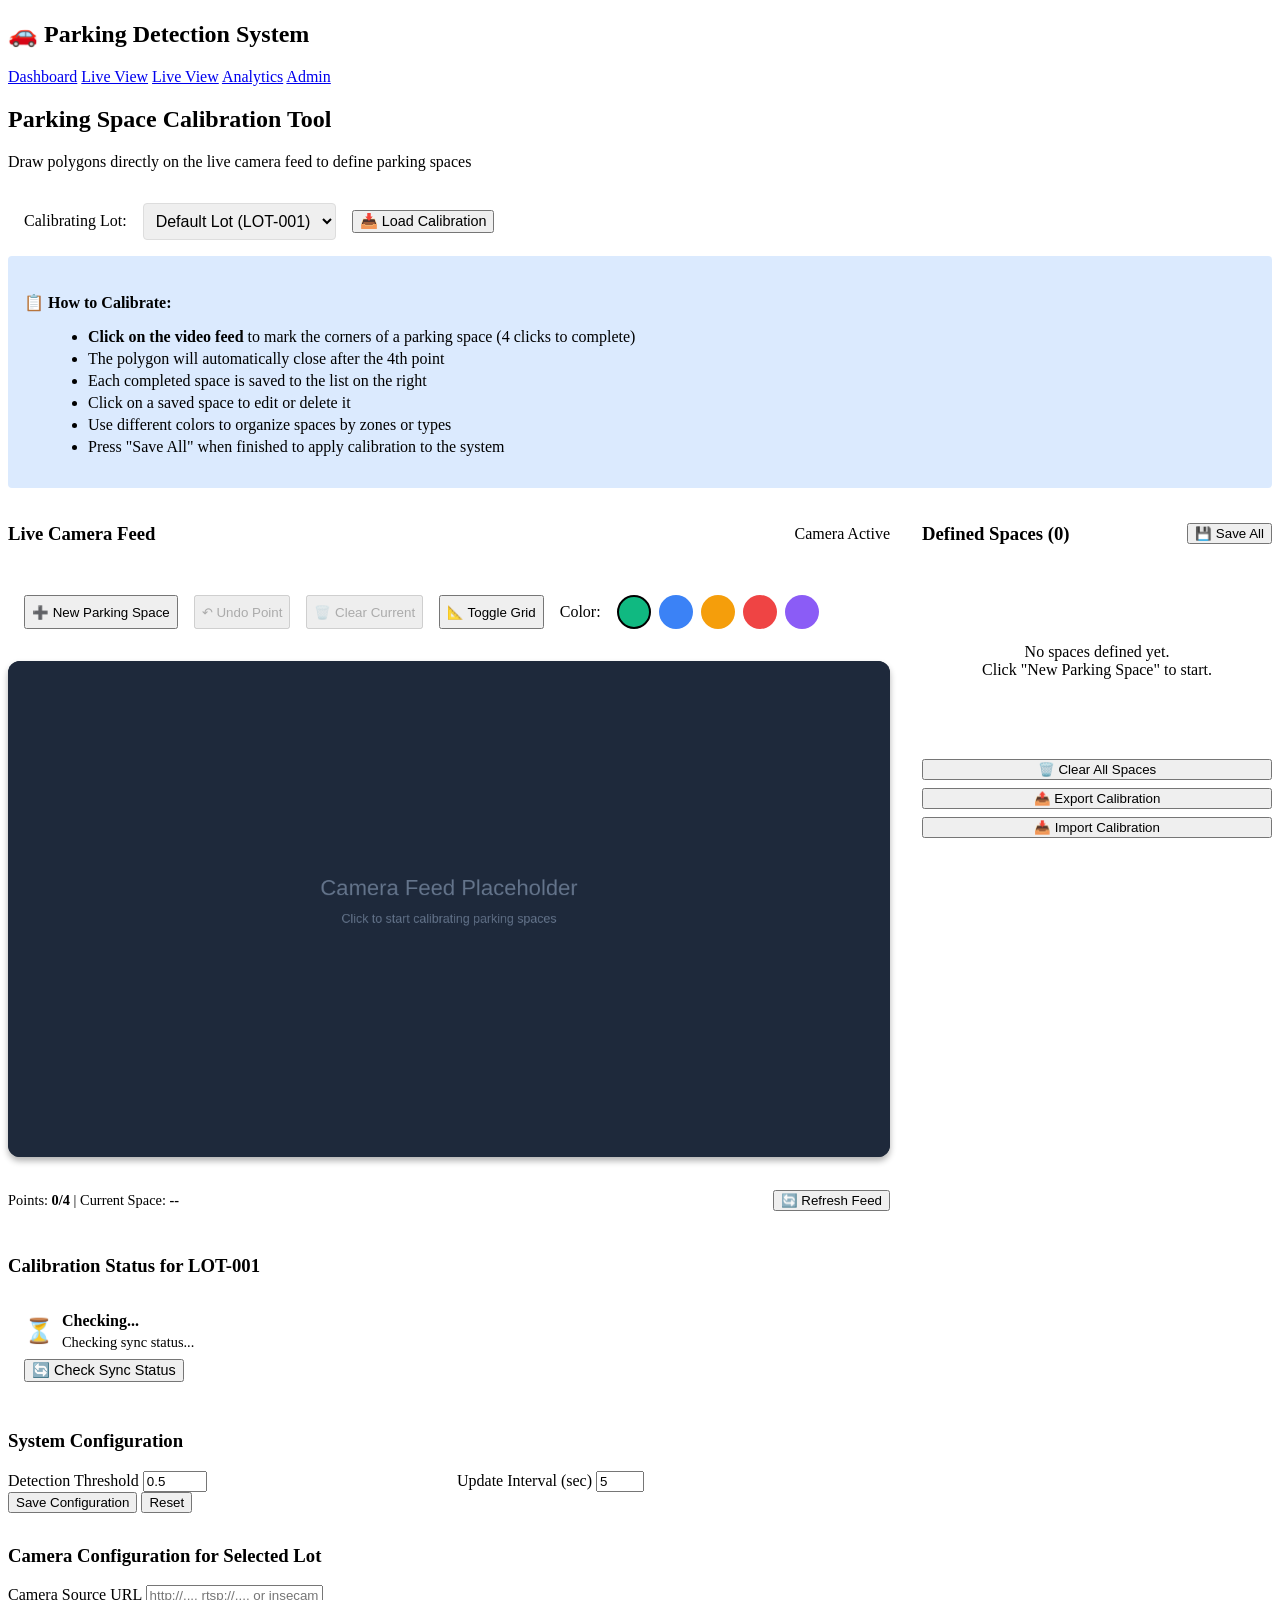
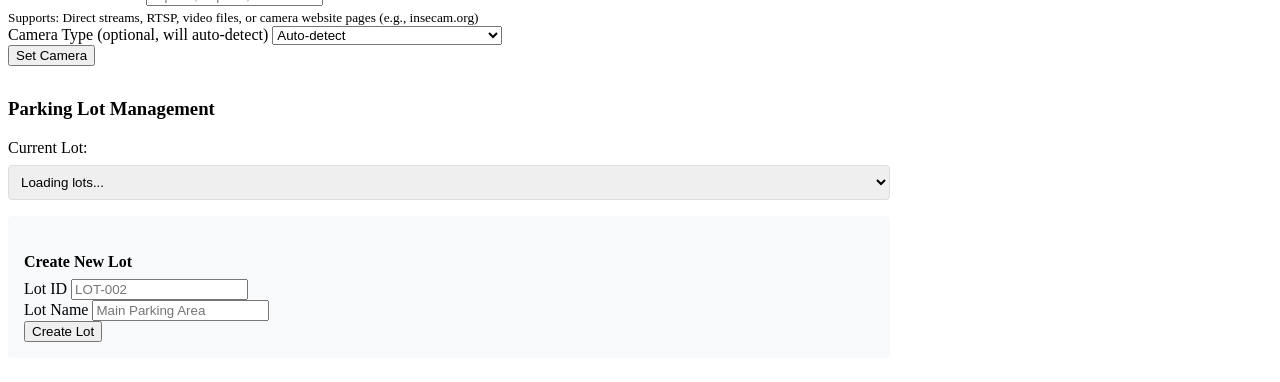
==== flaskweb/templates/admin.html @ 017a2170 "Minor Updates Removed the redundant monitor page and made config files ignored via gitignore." ====
<!DOCTYPE html>
<html lang="en">
<head>
    <meta charset="UTF-8">
    <meta name="viewport" content="width=device-width, initial-scale=1.0">
    <meta http-equiv="Cache-Control" content="no-cache, no-store, must-revalidate">
    <meta http-equiv="Pragma" content="no-cache">
    <meta http-equiv="Expires" content="0">
    <title>Calibration Tool - Parking Detection System</title>
    <link rel="stylesheet" href="/static/css/style.css?v=2">
    <style>
        .calibration-workspace {
            position: relative;
            display: inline-block;
            background: #1e293b;
            border-radius: 12px;
            overflow: hidden;
            box-shadow: 0 4px 6px rgba(0, 0, 0, 0.3);
        }
        
        #videoFeed {
            display: block;
            max-width: 100%;
            height: auto;
        }
        
        #calibrationCanvas {
            position: absolute;
            top: 0;
            left: 0;
            cursor: crosshair;
        }
        
        .space-list {
            max-height: 400px;
            overflow-y: auto;
            background: var(--background);
            border-radius: 8px;
            padding: 1rem;
        }
        
        .space-item {
            display: flex;
            justify-content: space-between;
            align-items: center;
            padding: 0.75rem;
            background: white;
            border-radius: 6px;
            margin-bottom: 0.5rem;
            border: 2px solid transparent;
            transition: all 0.2s;
        }
        
        .space-item:hover {
            border-color: var(--primary-color);
            transform: translateX(4px);
        }
        
        .space-item.active {
            border-color: var(--success-color);
            background: #d1fae5;
        }
        
        .space-item.editing {
            border-color: var(--warning-color);
            background: #fef3c7;
        }
        
        .toolbar {
            display: flex;
            gap: 1rem;
            flex-wrap: wrap;
            margin-bottom: 1rem;
            padding: 1rem;
            background: var(--background);
            border-radius: 8px;
        }
        
        .color-picker {
            display: flex;
            gap: 0.5rem;
            align-items: center;
        }
        
        .color-option {
            width: 30px;
            height: 30px;
            border-radius: 50%;
            border: 2px solid transparent;
            cursor: pointer;
            transition: all 0.2s;
        }
        
        .color-option:hover {
            transform: scale(1.2);
        }
        
        .color-option.active {
            border-color: var(--text-primary);
            box-shadow: 0 0 0 2px white, 0 0 0 4px var(--text-primary);
        }
        
        .instructions {
            background: #dbeafe;
            border-left: 4px solid var(--primary-color);
            padding: 1rem;
            border-radius: 4px;
            margin-bottom: 1rem;
        }
        
        .instructions h4 {
            margin-bottom: 0.5rem;
            color: var(--primary-color);
        }
        
        .instructions ul {
            margin-left: 1.5rem;
            color: var(--text-secondary);
        }
        
        .instructions li {
            margin-bottom: 0.25rem;
        }
    </style>
</head>
<body>
    <nav class="navbar">
        <div class="nav-container">
            <h1>🚗 Parking Detection System</h1>
            <div class="nav-links">
                <a href="/">Dashboard</a>
                <a href="/live">Live View</a>
                <a href="/live">Live View</a>
                <a href="/analytics">Analytics</a>
                <a href="/admin" class="active">Admin</a>
            </div>
        </div>
    </nav>

    <div class="container">
        <div class="header">
            <h2>Parking Space Calibration Tool</h2>
            <p>Draw polygons directly on the live camera feed to define parking spaces</p>
            <div style="display: flex; align-items: center; gap: 1rem; margin-top: 1rem; padding: 1rem; background: var(--background); border-radius: 8px;">
                <label for="lotSelector" style="font-weight: 500;">Calibrating Lot:</label>
                <select id="lotSelector" style="padding: 0.5rem; border-radius: 4px; border: 1px solid #ddd; font-size: 1rem;">
                    <option value="">Loading lots...</option>
                </select>
                <button onclick="loadLotCalibration()" class="btn btn-secondary" style="font-size: 0.9rem;">📥 Load Calibration</button>
            </div>
        </div>

        <div class="instructions">
            <h4>📋 How to Calibrate:</h4>
            <ul>
                <li><strong>Click on the video feed</strong> to mark the corners of a parking space (4 clicks to complete)</li>
                <li>The polygon will automatically close after the 4th point</li>
                <li>Each completed space is saved to the list on the right</li>
                <li>Click on a saved space to edit or delete it</li>
                <li>Use different colors to organize spaces by zones or types</li>
                <li>Press "Save All" when finished to apply calibration to the system</li>
            </ul>
        </div>

        <div style="display: grid; grid-template-columns: 1fr 350px; gap: 2rem;">
            <!-- Left Column: Live Feed + Canvas -->
            <div>
                <div class="content-section">
                    <div style="display: flex; justify-content: space-between; align-items: center; margin-bottom: 1rem;">
                        <h3>Live Camera Feed</h3>
                        <div class="status-indicator">
                            <span class="indicator-dot green"></span>
                            <span>Camera Active</span>
                        </div>
                    </div>

                    <div class="toolbar">
                        <button onclick="startNewSpace()" class="btn btn-primary" id="newSpaceBtn">
                            ➕ New Parking Space
                        </button>
                        <button onclick="undoLastPoint()" class="btn btn-secondary" id="undoBtn" disabled>
                            ↶ Undo Point
                        </button>
                        <button onclick="clearCurrent()" class="btn btn-secondary" id="clearBtn" disabled>
                            🗑️ Clear Current
                        </button>
                        <button onclick="toggleGrid()" class="btn btn-secondary">
                            📐 Toggle Grid
                        </button>
                        
                        <div class="color-picker">
                            <span style="font-weight: 500; margin-right: 0.5rem;">Color:</span>
                            <div class="color-option active" style="background: #10b981;" onclick="selectColor('#10b981')" data-color="#10b981"></div>
                            <div class="color-option" style="background: #3b82f6;" onclick="selectColor('#3b82f6')" data-color="#3b82f6"></div>
                            <div class="color-option" style="background: #f59e0b;" onclick="selectColor('#f59e0b')" data-color="#f59e0b"></div>
                            <div class="color-option" style="background: #ef4444;" onclick="selectColor('#ef4444')" data-color="#ef4444"></div>
                            <div class="color-option" style="background: #8b5cf6;" onclick="selectColor('#8b5cf6')" data-color="#8b5cf6"></div>
                        </div>
                    </div>

                    <div class="calibration-workspace" id="workspace">
                        <img id="videoFeed" src="" alt="Loading camera feed...">
                        <canvas id="calibrationCanvas"></canvas>
                    </div>

                    <div style="margin-top: 1rem; display: flex; justify-content: space-between; align-items: center;">
                        <div>
                            <p style="color: var(--text-secondary); font-size: 0.9rem;">
                                Points: <strong id="pointCount">0/4</strong> | 
                                Current Space: <strong id="currentSpaceNum">--</strong>
                            </p>
                        </div>
                        <div>
                            <button onclick="refreshFeed()" class="btn btn-secondary">🔄 Refresh Feed</button>
                        </div>
                    </div>
                </div>

                <!-- Calibration Status Section -->
                <div class="content-section" style="margin-top: 2rem;">
                    <h3>Calibration Status for <span id="statusLotName">LOT-001</span></h3>
                    
                    <!-- Calibration Status Indicator -->
                    <div id="calibrationStatusBox" style="padding: 1rem; margin-bottom: 1rem; border-radius: 4px; display: block;">
                        <div style="display: flex; align-items: center; gap: 0.5rem;">
                            <span id="calibrationStatusIcon" style="font-size: 1.5rem;">⏳</span>
                            <div>
                                <strong id="calibrationStatusText">Checking...</strong>
                                <div id="calibrationStatusDetail" style="font-size: 0.9rem; margin-top: 0.25rem;">Checking sync status...</div>
                            </div>
                        </div>
                        <button onclick="checkCalibrationStatus()" class="btn btn-secondary" style="margin-top: 0.5rem; font-size: 0.9rem;">
                            🔄 Check Sync Status
                        </button>
                    </div>
                </div>

                <!-- Configuration Section -->
                <div class="content-section" style="margin-top: 2rem;">
                    <h3>System Configuration</h3>
                    
                    <form id="configForm">
                        <div style="display: grid; grid-template-columns: 1fr 1fr; gap: 1rem;">
                            <div class="form-group">
                                <label for="detectionThreshold">Detection Threshold</label>
                                <input type="number" id="detectionThreshold" name="detectionThreshold" 
                                       min="0" max="1" step="0.05" value="0.5" required>
                            </div>

                            <div class="form-group">
                                <label for="updateInterval">Update Interval (sec)</label>
                                <input type="number" id="updateInterval" name="updateInterval" 
                                       min="1" max="60" value="5" required>
                            </div>
                        </div>

                        <div class="button-group">
                            <button type="submit" class="btn btn-primary">Save Configuration</button>
                            <button type="button" onclick="loadConfig()" class="btn btn-secondary">Reset</button>
                        </div>
                    </form>
                    <div id="configMessage" style="margin-top: 1rem;"></div>
                </div>

                <!-- Camera Configuration Section -->
                <div class="content-section" style="margin-top: 2rem;">
                    <h3>Camera Configuration for <span id="cameraConfigLotName">Selected Lot</span></h3>
                    <form id="cameraConfigForm">
                        <div class="form-group">
                            <label for="cameraUrl">Camera Source URL</label>
                            <input type="text" id="cameraUrl" name="cameraUrl" placeholder="http://..., rtsp://..., or insecam.org page" required>
                            <small style="color: var(--text-secondary); display: block; margin-top: 0.25rem;">
                                Supports: Direct streams, RTSP, video files, or camera website pages (e.g., insecam.org)
                            </small>
                        </div>
                        <div class="form-group">
                            <label for="cameraSource">Camera Type (optional, will auto-detect)</label>
                            <select id="cameraSource" name="cameraSource">
                                <option value="">Auto-detect</option>
                                <option value="webcam">Webcam</option>
                                <option value="http_mjpeg">MJPEG Stream</option>
                                <option value="http_snapshot">Snapshot URL</option>
                                <option value="website_embed">Website Embed (insecam.org, etc.)</option>
                                <option value="rtsp">RTSP Stream</option>
                                <option value="video_file">Video File</option>
                            </select>
                        </div>
                        <div class="button-group">
                            <button type="submit" class="btn btn-primary">Set Camera</button>
                        </div>
                    </form>
                    <div id="cameraConfigMessage" style="margin-top: 1rem;"></div>
                </div>

                <!-- Parking Lot Management Section -->
                <div class="content-section" style="margin-top: 2rem;">
                    <h3>Parking Lot Management</h3>
                    <div style="margin-bottom: 1rem;">
                        <label for="lotManagementSelector">Current Lot:</label>
                        <select id="lotManagementSelector" style="padding: 0.5rem; border-radius: 4px; border: 1px solid #ddd; width: 100%; margin-top: 0.5rem;">
                            <option value="">Loading lots...</option>
                        </select>
                    </div>
                    <form id="newLotForm" style="margin-top: 1rem; padding: 1rem; background: #f8f9fa; border-radius: 4px;">
                        <h4 style="margin-bottom: 0.5rem;">Create New Lot</h4>
                        <div class="form-group">
                            <label for="newLotId">Lot ID</label>
                            <input type="text" id="newLotId" placeholder="LOT-002" required>
                        </div>
                        <div class="form-group">
                            <label for="newLotName">Lot Name</label>
                            <input type="text" id="newLotName" placeholder="Main Parking Area" required>
                        </div>
                        <div class="button-group">
                            <button type="submit" class="btn btn-primary">Create Lot</button>
                        </div>
                    </form>
                    <div id="lotManagementMessage" style="margin-top: 1rem;"></div>
                </div>
            </div>

            <!-- Right Column: Space List -->
            <div>
                <div class="content-section">
                    <div style="display: flex; justify-content: space-between; align-items: center; margin-bottom: 1rem;">
                        <h3>Defined Spaces (<span id="spaceCount">0</span>)</h3>
                        <button onclick="saveAllSpaces()" class="btn btn-primary">💾 Save All</button>
                    </div>

                    <div class="space-list" id="spaceList">
                        <p style="text-align: center; color: var(--text-secondary); padding: 2rem;">
                            No spaces defined yet.<br>
                            Click "New Parking Space" to start.
                        </p>
                    </div>

                    <div style="margin-top: 1rem;">
                        <button onclick="clearAllSpaces()" class="btn btn-secondary" style="width: 100%;">
                            🗑️ Clear All Spaces
                        </button>
                        <button onclick="exportCalibration()" class="btn btn-secondary" style="width: 100%; margin-top: 0.5rem;">
                            📤 Export Calibration
                        </button>
                        <button onclick="importCalibration()" class="btn btn-secondary" style="width: 100%; margin-top: 0.5rem;">
                            📥 Import Calibration
                        </button>
                    </div>
                </div>
            </div>
        </div>
    </div>

    <script>
        let canvas, ctx, videoFeed;
        let currentPolygon = [];
        let savedSpaces = [];
        let isDrawing = false;
        let currentColor = '#10b981';
        let showGrid = false;
        let editingSpaceId = null;
        let feedUpdateInterval;
        let currentLotId = 'LOT-001'; // Default lot

        // Initialize
        window.onload = async function() {
            try {
                videoFeed = document.getElementById('videoFeed');
                canvas = document.getElementById('calibrationCanvas');
                ctx = canvas.getContext('2d');
                
                // Load available lots first
                try {
                    await loadAvailableLots();
                } catch (err) {
                    console.error('Failed to load lots:', err);
                }
                
                // Load camera feed after elements are ready
                await loadCameraFeed();
            
            // Auto-refresh feed every 5 seconds
            feedUpdateInterval = setInterval(refreshFeed, 5000);
            
            // Load config for selected lot
            loadConfig();
            
            // Check calibration status
            checkCalibrationStatus();
            
            // Load camera configuration for selected lot
            loadCameraConfig();
            } catch (err) {
                console.error('Error during page initialization:', err);
            }
        };

        async function loadAvailableLots() {
            try {
                const response = await fetch('/api/lots');
                const data = await response.json();
                const selector = document.getElementById('lotSelector');
                
                if (data.lots && data.lots.length > 0) {
                    selector.innerHTML = data.lots.map(lot => 
                        `<option value="${lot.public_id}" ${lot.public_id === currentLotId ? 'selected' : ''}>${lot.name} (${lot.public_id})</option>`
                    ).join('');
                    
                    // Set current lot from selector value
                    currentLotId = selector.value;
                    
                    // Listen for lot changes
                    const handleLotChange = (e) => {
                        currentLotId = e.target.value;
                        loadLotCalibration();
                        checkCalibrationStatus();
                        loadCameraConfig();
                        loadCameraFeed();
                    };
                    
                    // Remove old listener if it exists and add new one
                    selector.removeEventListener('change', handleLotChange);
                    selector.addEventListener('change', handleLotChange);
                } else {
                    selector.innerHTML = '<option value="LOT-001">Default Lot (LOT-001)</option>';
                    currentLotId = 'LOT-001';
                }
            } catch (error) {
                console.error('Error loading lots:', error);
                document.getElementById('lotSelector').innerHTML = '<option value="LOT-001">Default Lot (LOT-001)</option>';
                currentLotId = 'LOT-001';
            }
        }

        async function loadLotCalibration() {
            try {
                const response = await fetch(`/api/lot/${currentLotId}/calibration`);
                const data = await response.json();
                
                if (data.calibration_data && data.calibration_data.length > 0) {
                    // Clear current spaces
                    savedSpaces = [];
                    
                    // Load calibration for this lot
                    data.calibration_data.forEach(space => {
                        savedSpaces.push({
                            id: space.id,
                            polygon: space.polygon,
                            color: space.color || '#10b981'
                        });
                    });
                    
                    updateSpaceList();
                    drawAll();
                    alert(`Loaded ${savedSpaces.length} existing spaces for ${currentLotId}`);
                } else {
                    savedSpaces = [];
                    updateSpaceList();
                    drawAll();
                }
            } catch (error) {
                console.error('Error loading lot calibration:', error);
                alert('Error loading calibration for this lot');
            }
        }

        async function loadCameraFeed() {
            try {
                const lotId = document.getElementById('lotSelector').value;
                if (!lotId) {
                    console.warn('No lot selected, cannot load camera feed');
                    createPlaceholder();
                    return;
                }
                
                // Add timestamp to prevent caching
                const timestamp = new Date().getTime();
                const response = await fetch(`/api/camera/feed?lot_id=${lotId}&t=${timestamp}`, {
                    cache: 'no-store'
                });
                const data = await response.json();
                
                console.log('Admin camera feed loaded:', data); // Debug log
                
                if (data.image_url) {
                    videoFeed.onload = function() {
                        // Resize canvas to match loaded image
                        canvas.width = videoFeed.naturalWidth || videoFeed.width;
                        canvas.height = videoFeed.naturalHeight || videoFeed.height;
                        drawAll();
                    };
                    
                    // Handle both base64 and regular URLs, add timestamp to prevent caching
                    if (data.image_url.startsWith('data:')) {
                        videoFeed.src = data.image_url;
                    } else {
                        videoFeed.src = data.image_url + `?t=${timestamp}`;
                    }
                } else {
                    console.error('No image_url in response');
                    createPlaceholder();
                }
            } catch (error) {
                console.error('Error loading camera feed:', error);
                createPlaceholder();
            }
        }

        function createPlaceholder() {
            // Create a placeholder canvas
            const placeholderCanvas = document.createElement('canvas');
            placeholderCanvas.width = 1280;
            placeholderCanvas.height = 720;
            const placeholderCtx = placeholderCanvas.getContext('2d');
            
            // Draw placeholder
            placeholderCtx.fillStyle = '#1e293b';
            placeholderCtx.fillRect(0, 0, 1280, 720);
            placeholderCtx.fillStyle = '#64748b';
            placeholderCtx.font = '32px Arial';
            placeholderCtx.textAlign = 'center';
            placeholderCtx.fillText('Camera Feed Placeholder', 640, 340);
            placeholderCtx.font = '18px Arial';
            placeholderCtx.fillText('Click to start calibrating parking spaces', 640, 380);
            
            videoFeed.src = placeholderCanvas.toDataURL();
        }

        function refreshFeed() {
            loadCameraFeed();
        }

        function startNewSpace() {
            if (currentPolygon.length > 0 && currentPolygon.length < 4) {
                if (!confirm('Current space is incomplete. Start a new one anyway?')) {
                    return;
                }
            }
            
            currentPolygon = [];
            isDrawing = true;
            editingSpaceId = null;
            
            // Setup canvas click handler if not already set
            if (!canvas.onclick) {
                canvas.addEventListener('click', handleCanvasClick);
            }
            
            updateUI();
            drawAll();
        }

        function handleCanvasClick(event) {
            if (!isDrawing && savedSpaces.length === 0) {
                // Auto-start if no spaces exist
                startNewSpace();
            }
            
            if (!isDrawing) return;

            const rect = canvas.getBoundingClientRect();
            const scaleX = canvas.width / rect.width;
            const scaleY = canvas.height / rect.height;
            const x = (event.clientX - rect.left) * scaleX;
            const y = (event.clientY - rect.top) * scaleY;

            currentPolygon.push({x, y});
            
            updateUI();
            drawAll();

            // Complete polygon with 4 points
            if (currentPolygon.length === 4) {
                completeSpace();
            }
        }

        function completeSpace() {
            const spaceId = 'SPACE-' + String(savedSpaces.length + 1).padStart(3, '0');
            
            // Normalize coordinates to 0-1 range (percentage of image size)
            const normalizedPolygon = currentPolygon.map(point => ({
                x: point.x / canvas.width,  // Convert to percentage
                y: point.y / canvas.height
            }));
            
            const newSpace = {
                id: spaceId,
                polygon: normalizedPolygon,  // Save normalized coordinates
                color: currentColor,
                timestamp: new Date().toISOString()
            };
            
            savedSpaces.push(newSpace);
            currentPolygon = [];
            // Keep isDrawing = true to automatically start next space
            isDrawing = true;
            
            console.log('Space saved with normalized coordinates:', newSpace);
            
            updateSpaceList();
            updateUI();
            drawAll();
        }

        function undoLastPoint() {
            if (currentPolygon.length > 0) {
                currentPolygon.pop();
                updateUI();
                drawAll();
            }
        }

        function clearCurrent() {
            if (confirm('Clear current polygon?')) {
                currentPolygon = [];
                isDrawing = false;
                updateUI();
                drawAll();
            }
        }

        function drawAll() {
            // Clear canvas
            ctx.clearRect(0, 0, canvas.width, canvas.height);
            
            // Draw grid if enabled
            if (showGrid) {
                drawGrid();
            }
            
            // Draw saved spaces
            savedSpaces.forEach((space, index) => {
                drawPolygon(space.polygon, space.color, space.id, index === editingSpaceId);
            });
            
            // Draw current polygon being created
            if (currentPolygon.length > 0) {
                drawCurrentPolygon();
            }
        }

        function drawGrid() {
            ctx.strokeStyle = 'rgba(100, 116, 139, 0.3)';
            ctx.lineWidth = 1;
            
            const gridSize = 50;
            
            for (let x = 0; x < canvas.width; x += gridSize) {
                ctx.beginPath();
                ctx.moveTo(x, 0);
                ctx.lineTo(x, canvas.height);
                ctx.stroke();
            }
            
            for (let y = 0; y < canvas.height; y += gridSize) {
                ctx.beginPath();
                ctx.moveTo(0, y);
                ctx.lineTo(canvas.width, y);
                ctx.stroke();
            }
        }

        function drawPolygon(polygon, color, label, isEditing) {
            if (polygon.length === 0) return;
            
            // Convert normalized coordinates (0-1) back to canvas pixels
            const pixelPolygon = polygon.map(point => ({
                x: point.x * canvas.width,
                y: point.y * canvas.height
            }));
            
            // Draw filled polygon
            ctx.fillStyle = color + '40'; // 25% opacity
            ctx.beginPath();
            ctx.moveTo(pixelPolygon[0].x, pixelPolygon[0].y);
            for (let i = 1; i < pixelPolygon.length; i++) {
                ctx.lineTo(pixelPolygon[i].x, pixelPolygon[i].y);
            }
            ctx.closePath();
            ctx.fill();
            
            // Draw border
            ctx.strokeStyle = color;
            ctx.lineWidth = isEditing ? 4 : 2;
            ctx.stroke();
            
            // Draw points
            pixelPolygon.forEach((point, i) => {
                ctx.fillStyle = color;
                ctx.beginPath();
                ctx.arc(point.x, point.y, 6, 0, Math.PI * 2);
                ctx.fill();
                
                // Point numbers
                ctx.fillStyle = 'white';
                ctx.font = 'bold 12px Arial';
                ctx.textAlign = 'center';
                ctx.fillText(i + 1, point.x, point.y + 4);
            });
            
            // Label
            const centerX = pixelPolygon.reduce((sum, p) => sum + p.x, 0) / pixelPolygon.length;
            const centerY = pixelPolygon.reduce((sum, p) => sum + p.y, 0) / pixelPolygon.length;
            
            ctx.fillStyle = color;
            ctx.font = 'bold 16px Arial';
            ctx.textAlign = 'center';
            ctx.fillText(label, centerX, centerY);
        }

        function drawCurrentPolygon() {
            // Draw points
            currentPolygon.forEach((point, i) => {
                ctx.fillStyle = currentColor;
                ctx.beginPath();
                ctx.arc(point.x, point.y, 8, 0, Math.PI * 2);
                ctx.fill();
                
                ctx.fillStyle = 'white';
                ctx.font = 'bold 14px Arial';
                ctx.textAlign = 'center';
                ctx.fillText(i + 1, point.x, point.y + 5);
            });
            
            // Draw lines between points
            if (currentPolygon.length > 1) {
                ctx.strokeStyle = currentColor;
                ctx.lineWidth = 3;
                ctx.setLineDash([5, 5]);
                ctx.beginPath();
                ctx.moveTo(currentPolygon[0].x, currentPolygon[0].y);
                for (let i = 1; i < currentPolygon.length; i++) {
                    ctx.lineTo(currentPolygon[i].x, currentPolygon[i].y);
                }
                ctx.stroke();
                ctx.setLineDash([]);
            }
        }

        function updateSpaceList() {
            const listDiv = document.getElementById('spaceList');
            document.getElementById('spaceCount').textContent = savedSpaces.length;
            
            if (savedSpaces.length === 0) {
                listDiv.innerHTML = `
                    <p style="text-align: center; color: var(--text-secondary); padding: 2rem;">
                        No spaces defined yet.<br>
                        Click "New Parking Space" to start.
                    </p>
                `;
                return;
            }
            
            listDiv.innerHTML = savedSpaces.map((space, index) => `
                <div class="space-item ${editingSpaceId === index ? 'editing' : ''}" onclick="selectSpace(${index})">
                    <div style="display: flex; align-items: center; gap: 0.75rem;">
                        <div style="width: 20px; height: 20px; background: ${space.color}; border-radius: 4px;"></div>
                        <div>
                            <strong>${space.id}</strong>
                            <p style="font-size: 0.85rem; color: var(--text-secondary); margin: 0;">
                                ${space.polygon.length} points
                            </p>
                        </div>
                    </div>
                    <button onclick="deleteSpace(${index}); event.stopPropagation();" 
                            class="btn btn-secondary" style="padding: 0.25rem 0.75rem; font-size: 0.85rem;">
                        Delete
                    </button>
                </div>
            `).join('');
        }

        function selectSpace(index) {
            editingSpaceId = (editingSpaceId === index) ? null : index;
            updateSpaceList();
            drawAll();
        }

        function deleteSpace(index) {
            event.stopPropagation();
            if (confirm(`Delete ${savedSpaces[index].id}?`)) {
                savedSpaces.splice(index, 1);
                // Renumber spaces
                savedSpaces.forEach((space, i) => {
                    space.id = 'SPACE-' + String(i + 1).padStart(3, '0');
                });
                editingSpaceId = null;
                updateSpaceList();
                drawAll();
            }
        }

        function clearAllSpaces() {
            if (savedSpaces.length === 0) {
                alert('No spaces to clear.');
                return;
            }
            
            if (confirm(`Delete all ${savedSpaces.length} parking spaces?`)) {
                savedSpaces = [];
                currentPolygon = [];
                isDrawing = false;
                editingSpaceId = null;
                updateSpaceList();
                updateUI();
                drawAll();
            }
        }

        async function saveAllSpaces() {
            if (savedSpaces.length === 0) {
                alert('No spaces to save. Please define at least one parking space.');
                return;
            }
            
            try {
                // Prepare calibration data
                const calibrationData = savedSpaces.map(space => ({
                    id: space.id,
                    polygon: space.polygon,
                    color: space.color,
                    status: 'available'  // Default status, will be updated by detection
                }));
                
                const response = await fetch(`/api/lot/${currentLotId}/calibration`, {
                    method: 'POST',
                    headers: {'Content-Type': 'application/json'},
                    body: JSON.stringify({
                        calibration_data: calibrationData,
                        total_spaces: savedSpaces.length,
                        timestamp: new Date().toISOString()
                    })
                });
                
                const result = await response.json();
                
                if (result.success) {
                    // Check calibration sync status for this lot
                    const statusResponse = await fetch(`/api/lot/${currentLotId}/calibration/status`);
                    const statusData = await statusResponse.json();
                    
                    let message = `✅ Successfully saved ${savedSpaces.length} parking spaces to ${currentLotId}!`;
                    
                    if (statusData.synced) {
                        message += `\\n\\n✓ Database synced: ${statusData.db_spots} spots created in lot '${statusData.lot_id}'`;
                        message += `\\n\\nThe system is now ready for detection!`;
                    } else {
                        message += `\\n\\n⚠ Warning: Database sync incomplete`;
                        message += `\\n- Config: ${statusData.config_spots} spots`;
                        message += `\\n- Database: ${statusData.db_spots} spots`;
                    }
                    
                    message += `\\n\\nGo to the Live View page to see your calibrated spaces.`;
                    
                    alert(message);
                    console.log('Save result:', result);
                    console.log('Sync status:', statusData);
                    
                    // Update calibration status display
                    await checkCalibrationStatus();
                } else {
                    alert('❌ Error saving calibration data.');
                }
            } catch (error) {
                alert('❌ Error: ' + error.message);
                console.error('Save error:', error);
            }
        }
        
        async function checkCalibrationStatus() {
            try {
                // Update lot name display
                document.getElementById('statusLotName').textContent = currentLotId;
                
                const response = await fetch(`/api/lot/${currentLotId}/calibration/status`);
                const data = await response.json();
                
                const statusBox = document.getElementById('calibrationStatusBox');
                const statusIcon = document.getElementById('calibrationStatusIcon');
                const statusText = document.getElementById('calibrationStatusText');
                const statusDetail = document.getElementById('calibrationStatusDetail');
                
                statusBox.style.display = 'block';
                
                if (data.synced) {
                    statusBox.style.backgroundColor = '#d1fae5';
                    statusBox.style.border = '1px solid #10b981';
                    statusIcon.textContent = '✅';
                    statusText.textContent = 'Calibration Synced';
                    statusDetail.textContent = `${data.db_spots} spots in database (Lot: ${data.lot_id})`;
                } else if (!data.lot_exists) {
                    statusBox.style.backgroundColor = '#fee2e2';
                    statusBox.style.border = '1px solid #ef4444';
                    statusIcon.textContent = '❌';
                    statusText.textContent = 'Lot Not Found';
                    statusDetail.textContent = `Lot '${data.lot_id}' doesn't exist. Create it in the Lot Management section below.`;
                } else {
                    statusBox.style.backgroundColor = '#fef3c7';
                    statusBox.style.border = '1px solid #f59e0b';
                    statusIcon.textContent = '⚠️';
                    statusText.textContent = 'Out of Sync';
                    statusDetail.textContent = `Config: ${data.config_spots} spots, Database: ${data.db_spots} spots. Save calibration again to sync.`;
                }
            } catch (error) {
                console.error('Error checking calibration status:', error);
            }
        }

        function selectColor(color) {
            currentColor = color;
            document.querySelectorAll('.color-option').forEach(el => {
                el.classList.remove('active');
                if (el.dataset.color === color) {
                    el.classList.add('active');
                }
            });
        }

        function toggleGrid() {
            showGrid = !showGrid;
            drawAll();
        }

        function updateUI() {
            document.getElementById('pointCount').textContent = `${currentPolygon.length}/4`;
            document.getElementById('currentSpaceNum').textContent = 
                isDrawing ? `Space ${savedSpaces.length + 1}` : '--';
            
            document.getElementById('undoBtn').disabled = currentPolygon.length === 0;
            document.getElementById('clearBtn').disabled = currentPolygon.length === 0;
        }

        function exportCalibration() {
            if (savedSpaces.length === 0) {
                alert('No calibration data to export.');
                return;
            }
            
            const data = {
                version: '1.0',
                timestamp: new Date().toISOString(),
                spaces: savedSpaces,
                canvas_size: {width: canvas.width, height: canvas.height}
            };
            
            const blob = new Blob([JSON.stringify(data, null, 2)], {type: 'application/json'});
            const url = URL.createObjectURL(blob);
            const a = document.createElement('a');
            a.href = url;
            a.download = `parking_calibration_${new Date().toISOString().split('T')[0]}.json`;
            a.click();
            URL.revokeObjectURL(url);
        }

        function importCalibration() {
            const input = document.createElement('input');
            input.type = 'file';
            input.accept = '.json';
            input.onchange = function(e) {
                const file = e.target.files[0];
                const reader = new FileReader();
                reader.onload = function(event) {
                    try {
                        const data = JSON.parse(event.target.result);
                        if (data.spaces && Array.isArray(data.spaces)) {
                            if (savedSpaces.length > 0) {
                                if (!confirm('This will replace existing calibration. Continue?')) {
                                    return;
                                }
                            }
                            savedSpaces = data.spaces;
                            
                            // Coordinates are already normalized (0-1), ready to use
                            console.log('Imported normalized calibration data');
                            
                            updateSpaceList();
                            drawAll();
                            alert(`Imported ${savedSpaces.length} parking spaces.`);
                        } else {
                            alert('Invalid calibration file format.');
                        }
                    } catch (error) {
                        alert('Error reading file: ' + error.message);
                    }
                };
                reader.readAsText(file);
            };
            input.click();
        }

        // Configuration management
        async function loadConfig() {
            try {
                const response = await fetch('/api/config');
                const config = await response.json();
                
                document.getElementById('detectionThreshold').value = config.detection_threshold || 0.5;
                document.getElementById('updateInterval').value = config.update_interval || 5;
            } catch (error) {
                console.error('Error loading config:', error);
            }
        }

        document.getElementById('configForm').addEventListener('submit', async function(e) {
            e.preventDefault();
            
            const config = {
                detection_threshold: parseFloat(document.getElementById('detectionThreshold').value),
                update_interval: parseInt(document.getElementById('updateInterval').value)
            };

            try {
                const response = await fetch('/api/config', {
                    method: 'POST',
                    headers: {'Content-Type': 'application/json'},
                    body: JSON.stringify(config)
                });
                
                const result = await response.json();
                document.getElementById('configMessage').innerHTML = 
                    '<p style="color: var(--success-color);">✓ Configuration saved successfully!</p>';
                
                setTimeout(() => {
                    document.getElementById('configMessage').innerHTML = '';
                }, 3000);
            } catch (error) {
                document.getElementById('configMessage').innerHTML = 
                    '<p style="color: var(--danger-color);">✗ Error saving configuration</p>';
            }
        });

        // Camera Configuration
        async function loadCameraConfig() {
            const lotId = document.getElementById('lotSelector').value;
            if (!lotId) return;

            try {
                const response = await fetch(`/api/lot/${lotId}/camera`);
                const data = await response.json();

                if (response.ok && data.camera_url) {
                    document.getElementById('cameraUrl').value = data.camera_url || '';
                    document.getElementById('cameraSource').value = data.camera_type || '';
                } else {
                    // Clear form if no camera configured
                    document.getElementById('cameraUrl').value = '';
                    document.getElementById('cameraSource').value = '';
                }

                // Update the lot name in the section header
                const lotSelector = document.getElementById('lotSelector');
                const selectedOption = lotSelector.options[lotSelector.selectedIndex];
                document.getElementById('cameraConfigLotName').textContent = selectedOption ? selectedOption.text : 'Selected Lot';
            } catch (error) {
                console.error('Error loading camera config:', error);
            }
        }

        document.getElementById('cameraConfigForm').addEventListener('submit', async function(e) {
            e.preventDefault();
            
            const lotId = document.getElementById('lotSelector').value;
            if (!lotId) {
                document.getElementById('cameraConfigMessage').innerHTML = '<p style="color: var(--danger-color);">✗ Please select a lot first</p>';
                return;
            }

            const cameraUrl = document.getElementById('cameraUrl').value;
            const cameraSource = document.getElementById('cameraSource').value;
            const messageDiv = document.getElementById('cameraConfigMessage');

            messageDiv.innerHTML = '<p style="color: var(--primary-color);">Updating camera...</p>';

            try {
                const response = await fetch(`/api/lot/${lotId}/camera`, {
                    method: 'PUT',
                    headers: {'Content-Type': 'application/json'},
                    body: JSON.stringify({ camera_url: cameraUrl, camera_type: cameraSource || null })
                });

                const result = await response.json();

                if (response.ok) {
                    messageDiv.innerHTML = `<p style="color: var(--success-color);">✓ Camera configured successfully for this lot</p>`;
                    // Force camera refresh with delay
                    setTimeout(() => {
                        loadCameraFeed();
                    }, 1000);
                } else {
                    messageDiv.innerHTML = `<p style="color: var(--danger-color);">✗ Error: ${result.error || 'Failed to update camera'}</p>`;
                }
            } catch (error) {
                messageDiv.innerHTML = `<p style="color: var(--danger-color);">✗ Network error: ${error.message}</p>`;
            }
        });

        // Parking Lot Management
        // Lot management form handlers below
        
        document.getElementById('newLotForm').addEventListener('submit', async function(e) {
            e.preventDefault();
            
            const lotId = document.getElementById('newLotId').value;
            const lotName = document.getElementById('newLotName').value;
            const messageDiv = document.getElementById('lotManagementMessage');

            messageDiv.innerHTML = '<p style="color: var(--primary-color);">Creating lot...</p>';

            try {
                const response = await fetch('/api/lots', {
                    method: 'POST',
                    headers: {'Content-Type': 'application/json'},
                    body: JSON.stringify({ lot_id: lotId, name: lotName })
                });

                const result = await response.json();

                if (result.success) {
                    messageDiv.innerHTML = `<p style="color: var(--success-color);">✓ Lot ${lotId} created successfully!</p>`;
                    document.getElementById('newLotId').value = '';
                    document.getElementById('newLotName').value = '';
                    loadAvailableLots();
                } else {
                    messageDiv.innerHTML = `<p style="color: var(--danger-color);">✗ Error: ${result.error}</p>`;
                }
            } catch (error) {
                messageDiv.innerHTML = `<p style="color: var(--danger-color);">✗ Network error: ${error.message}</p>`;
            }
        });

        // Load lots on page load
        loadAvailableLots();
        
        // Check calibration status on page load
        checkCalibrationStatus();

        // Cleanup on page unload
        window.addEventListener('beforeunload', () => {
            clearInterval(feedUpdateInterval);
        });
    </script>
</body>
</html>
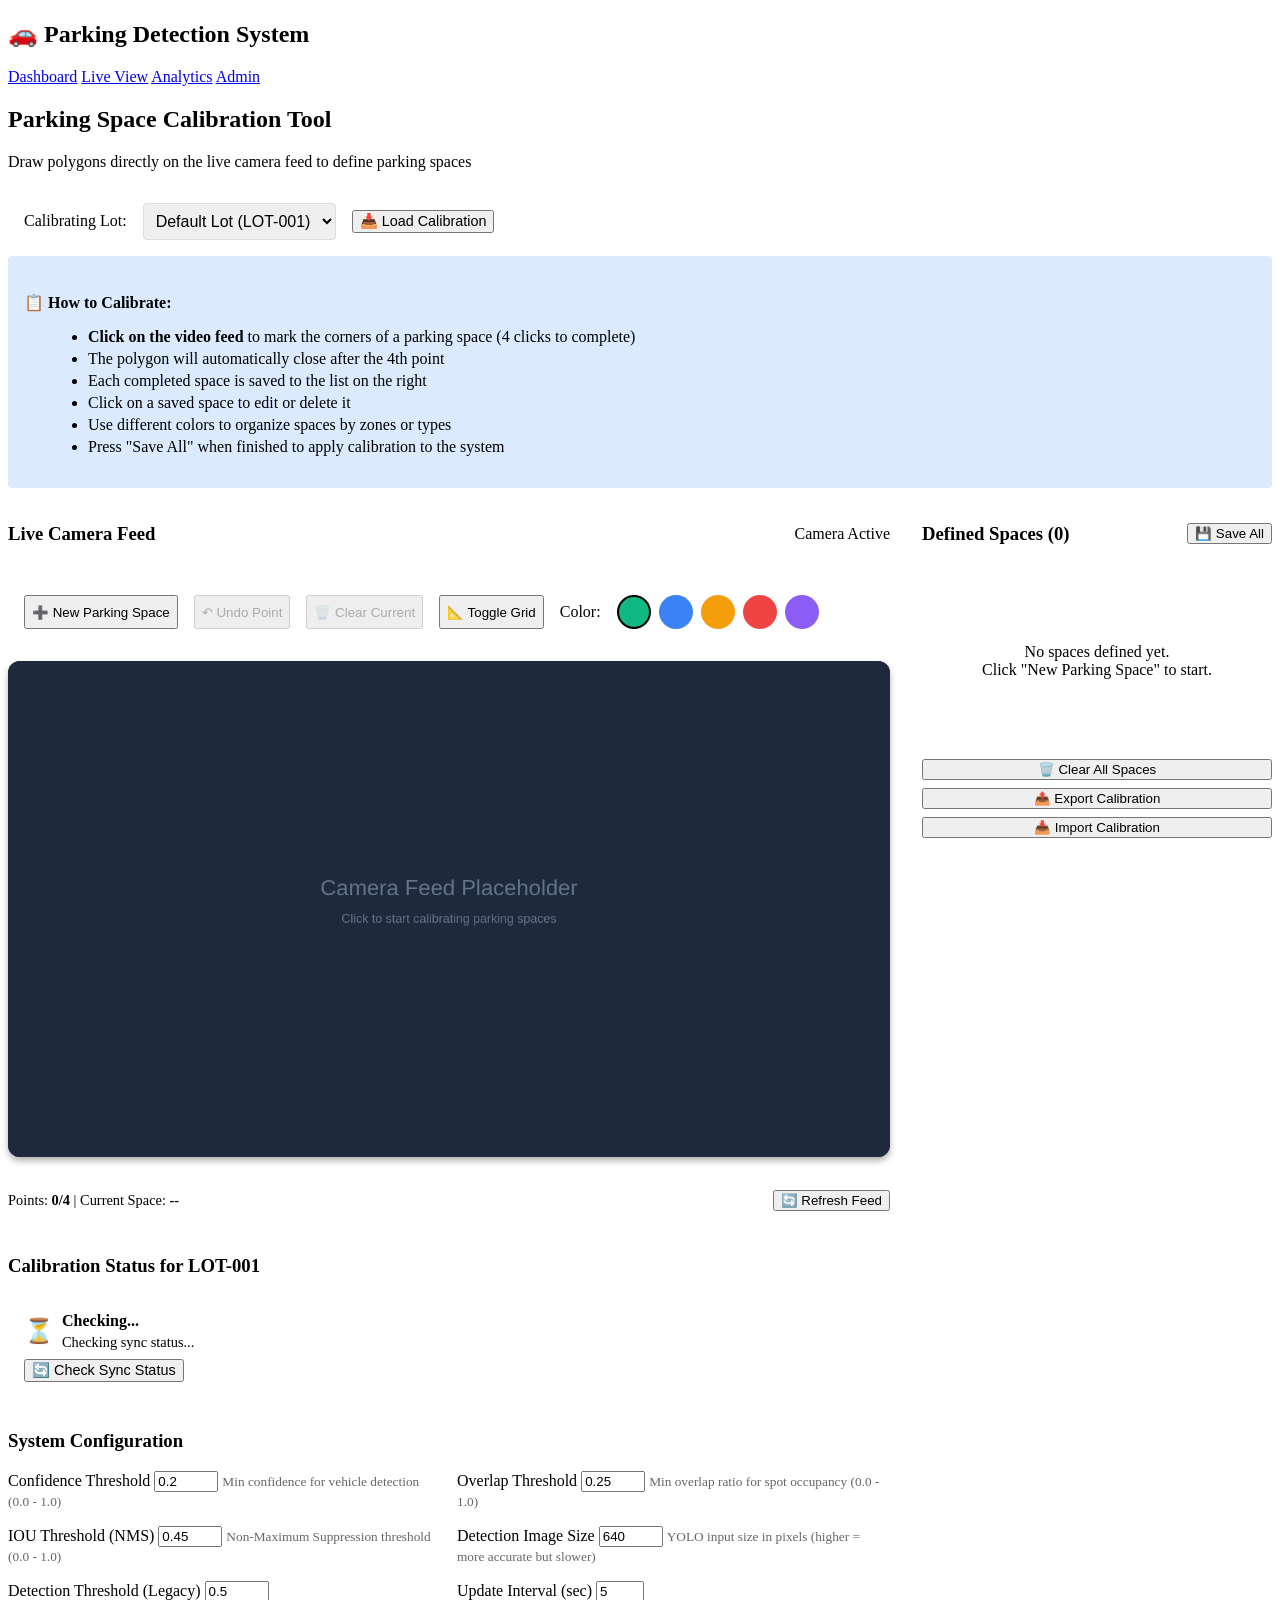
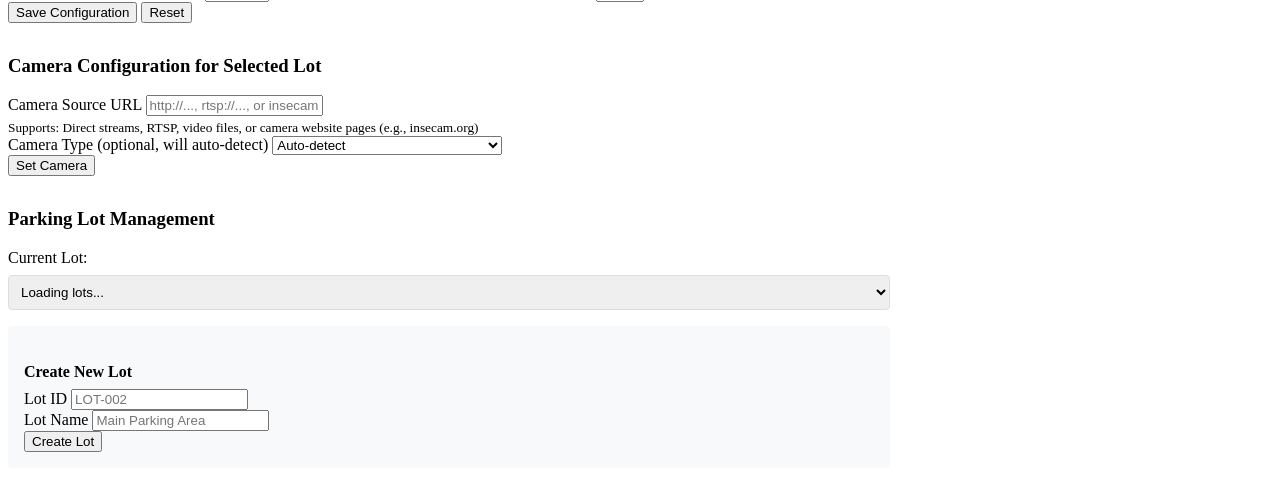
==== commit 6e4a9dee: "Major AI Detection Improvments - Allowed detection parameters to be modifiable directly from the Adm" ====
--- a/flaskweb/templates/admin.html
+++ b/flaskweb/templates/admin.html
@@ -129,7 +129,6 @@
             <h1>🚗 Parking Detection System</h1>
             <div class="nav-links">
                 <a href="/">Dashboard</a>
-                <a href="/live">Live View</a>
                 <a href="/live">Live View</a>
                 <a href="/analytics">Analytics</a>
                 <a href="/admin" class="active">Admin</a>
@@ -242,7 +241,35 @@
                     <form id="configForm">
                         <div style="display: grid; grid-template-columns: 1fr 1fr; gap: 1rem;">
                             <div class="form-group">
-                                <label for="detectionThreshold">Detection Threshold</label>
+                                <label for="confidenceThreshold">Confidence Threshold</label>
+                                <input type="number" id="confidenceThreshold" name="confidenceThreshold" 
+                                       min="0" max="1" step="0.05" value="0.2" required>
+                                <small style="color: #666;">Min confidence for vehicle detection (0.0 - 1.0)</small>
+                            </div>
+
+                            <div class="form-group">
+                                <label for="overlapThreshold">Overlap Threshold</label>
+                                <input type="number" id="overlapThreshold" name="overlapThreshold" 
+                                       min="0" max="1" step="0.05" value="0.25" required>
+                                <small style="color: #666;">Min overlap ratio for spot occupancy (0.0 - 1.0)</small>
+                            </div>
+
+                            <div class="form-group">
+                                <label for="iouThreshold">IOU Threshold (NMS)</label>
+                                <input type="number" id="iouThreshold" name="iouThreshold" 
+                                       min="0" max="1" step="0.05" value="0.45" required>
+                                <small style="color: #666;">Non-Maximum Suppression threshold (0.0 - 1.0)</small>
+                            </div>
+
+                            <div class="form-group">
+                                <label for="detectionImageSize">Detection Image Size</label>
+                                <input type="number" id="detectionImageSize" name="detectionImageSize" 
+                                       min="320" max="1280" step="64" value="640" required>
+                                <small style="color: #666;">YOLO input size in pixels (higher = more accurate but slower)</small>
+                            </div>
+
+                            <div class="form-group">
+                                <label for="detectionThreshold">Detection Threshold (Legacy)</label>
                                 <input type="number" id="detectionThreshold" name="detectionThreshold" 
                                        min="0" max="1" step="0.05" value="0.5" required>
                             </div>
@@ -374,6 +401,9 @@
                 } catch (err) {
                     console.error('Failed to load lots:', err);
                 }
+                
+                // Load configuration
+                await loadConfig();
                 
                 // Load camera feed after elements are ready
                 await loadCameraFeed();
@@ -994,6 +1024,10 @@
                 const response = await fetch('/api/config');
                 const config = await response.json();
                 
+                document.getElementById('confidenceThreshold').value = config.confidence_threshold || 0.2;
+                document.getElementById('overlapThreshold').value = config.overlap_threshold || 0.25;
+                document.getElementById('iouThreshold').value = config.iou_threshold || 0.45;
+                document.getElementById('detectionImageSize').value = config.detection_image_size || 640;
                 document.getElementById('detectionThreshold').value = config.detection_threshold || 0.5;
                 document.getElementById('updateInterval').value = config.update_interval || 5;
             } catch (error) {
@@ -1005,6 +1039,10 @@
             e.preventDefault();
             
             const config = {
+                confidence_threshold: parseFloat(document.getElementById('confidenceThreshold').value),
+                overlap_threshold: parseFloat(document.getElementById('overlapThreshold').value),
+                iou_threshold: parseFloat(document.getElementById('iouThreshold').value),
+                detection_image_size: parseInt(document.getElementById('detectionImageSize').value),
                 detection_threshold: parseFloat(document.getElementById('detectionThreshold').value),
                 update_interval: parseInt(document.getElementById('updateInterval').value)
             };
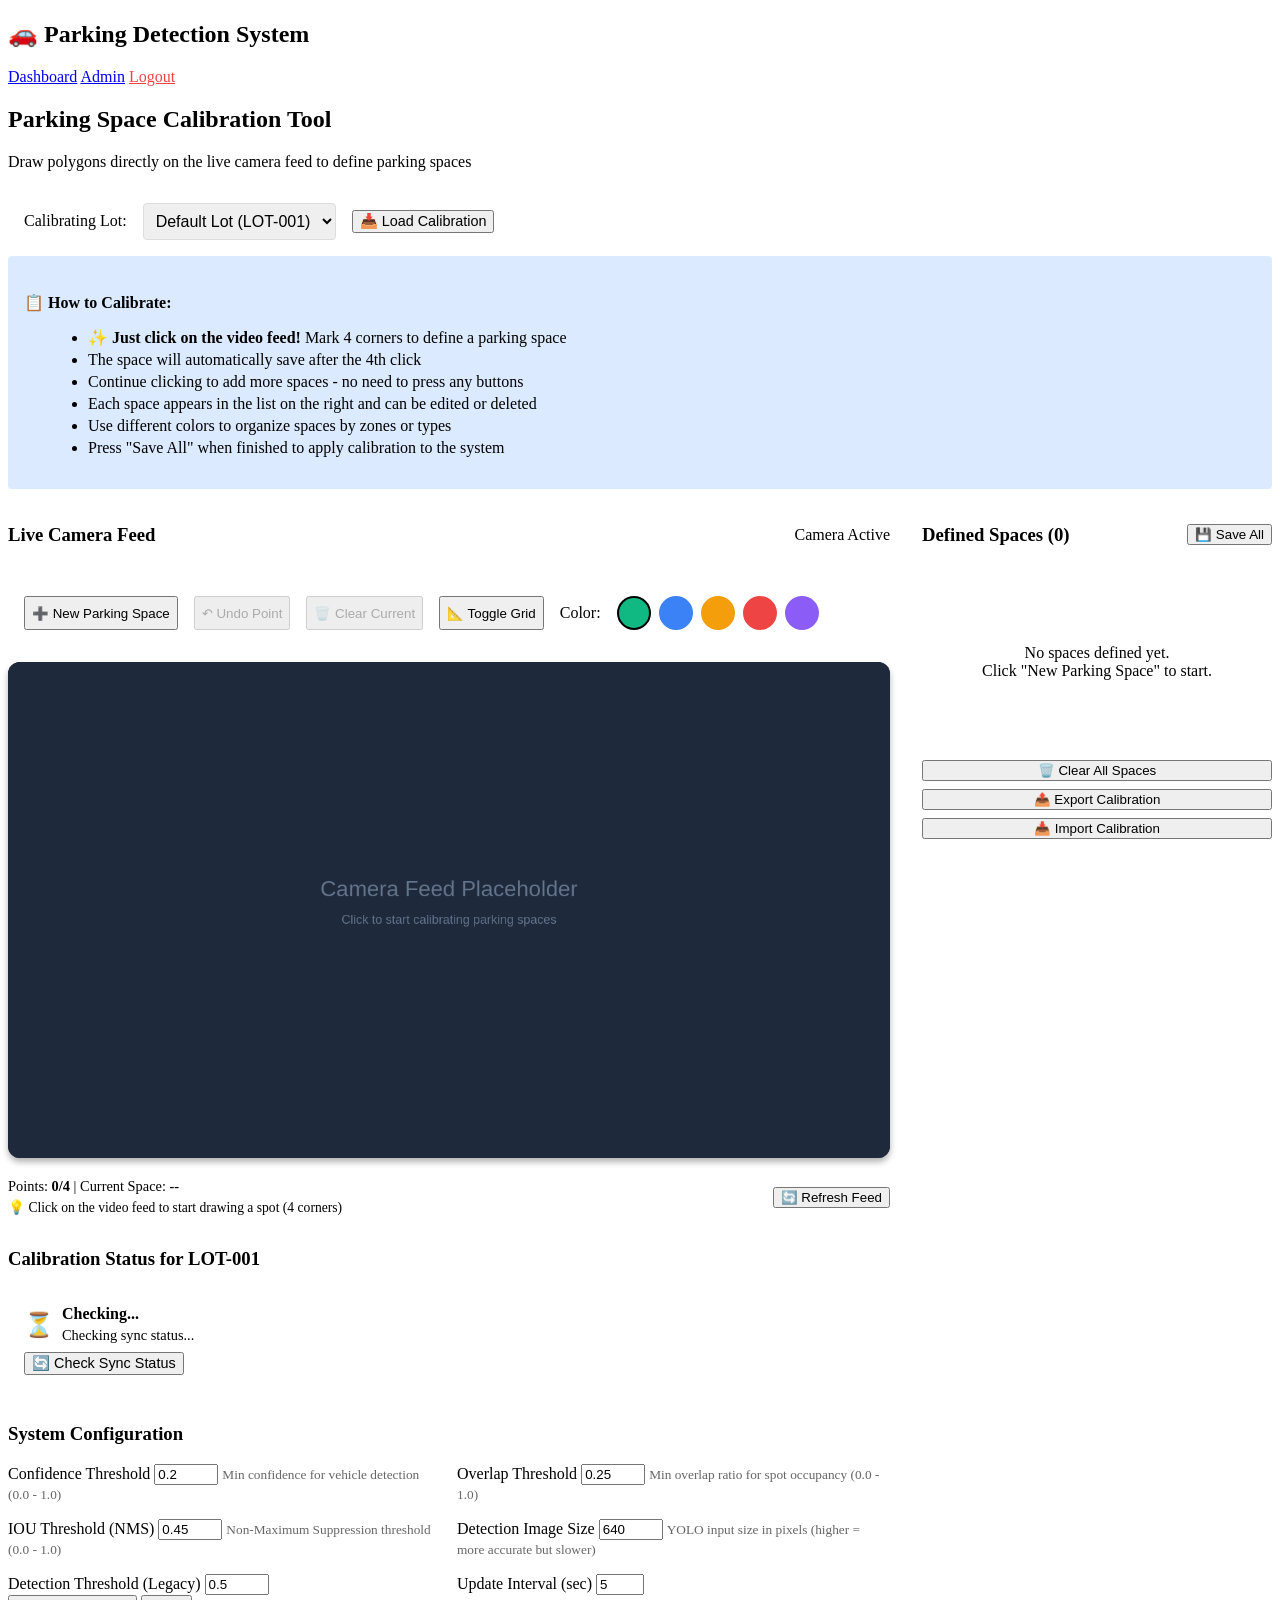
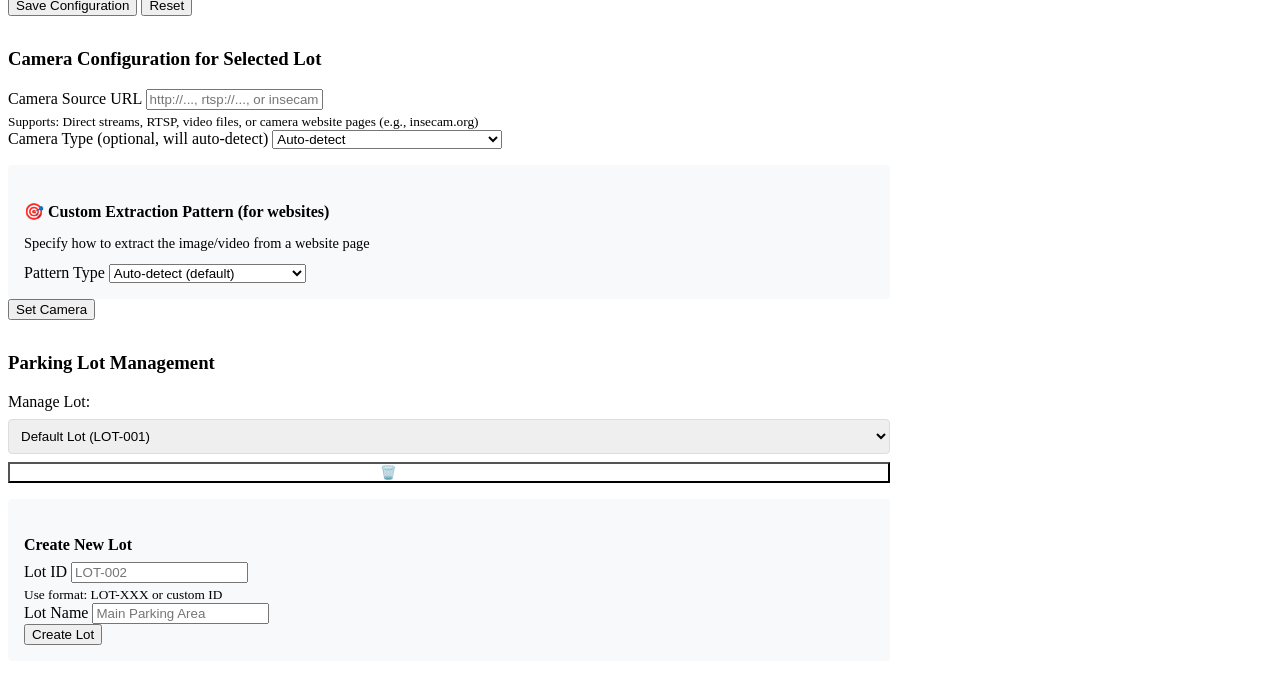
==== commit 083da353: "A bit of documentation + authentication Overall a massive update including the addition of a session" ====
--- a/flaskweb/templates/admin.html
+++ b/flaskweb/templates/admin.html
@@ -29,6 +29,15 @@
             top: 0;
             left: 0;
             cursor: crosshair;
+            transition: opacity 0.2s;
+        }
+        
+        #calibrationCanvas:hover {
+            opacity: 0.98;
+        }
+        
+        .calibration-workspace:hover {
+            box-shadow: 0 4px 12px rgba(59, 130, 246, 0.4);
         }
         
         .space-list {
@@ -129,9 +138,8 @@
             <h1>🚗 Parking Detection System</h1>
             <div class="nav-links">
                 <a href="/">Dashboard</a>
-                <a href="/live">Live View</a>
-                <a href="/analytics">Analytics</a>
                 <a href="/admin" class="active">Admin</a>
+                <a href="/logout" style="color: #ef4444;">Logout</a>
             </div>
         </div>
     </nav>
@@ -152,10 +160,10 @@
         <div class="instructions">
             <h4>📋 How to Calibrate:</h4>
             <ul>
-                <li><strong>Click on the video feed</strong> to mark the corners of a parking space (4 clicks to complete)</li>
-                <li>The polygon will automatically close after the 4th point</li>
-                <li>Each completed space is saved to the list on the right</li>
-                <li>Click on a saved space to edit or delete it</li>
+                <li><strong style="color: var(--primary-color);">✨ Just click on the video feed!</strong> Mark 4 corners to define a parking space</li>
+                <li>The space will automatically save after the 4th click</li>
+                <li>Continue clicking to add more spaces - no need to press any buttons</li>
+                <li>Each space appears in the list on the right and can be edited or deleted</li>
                 <li>Use different colors to organize spaces by zones or types</li>
                 <li>Press "Save All" when finished to apply calibration to the system</li>
             </ul>
@@ -204,9 +212,12 @@
 
                     <div style="margin-top: 1rem; display: flex; justify-content: space-between; align-items: center;">
                         <div>
-                            <p style="color: var(--text-secondary); font-size: 0.9rem;">
+                            <p style="color: var(--text-secondary); font-size: 0.9rem; margin: 0;">
                                 Points: <strong id="pointCount">0/4</strong> | 
                                 Current Space: <strong id="currentSpaceNum">--</strong>
+                            </p>
+                            <p style="color: var(--primary-color); font-size: 0.85rem; margin: 0.25rem 0 0 0; font-weight: 500;">
+                                💡 Click on the video feed to start drawing a spot (4 corners)
                             </p>
                         </div>
                         <div>
@@ -312,6 +323,32 @@
                                 <option value="video_file">Video File</option>
                             </select>
                         </div>
+                        
+                        <!-- Custom Extraction Pattern Section -->
+                        <div id="extractionPatternSection" style="margin-top: 1rem; padding: 1rem; background: #f8f9fa; border-radius: 4px;">
+                            <h4 style="margin-bottom: 0.75rem; font-size: 1rem;">🎯 Custom Extraction Pattern (for websites)</h4>
+                            <p style="color: var(--text-secondary); font-size: 0.9rem; margin-bottom: 0.75rem;">
+                                Specify how to extract the image/video from a website page
+                            </p>
+                            <div class="form-group">
+                                <label for="extractionPatternType">Pattern Type</label>
+                                <select id="extractionPatternType" name="extractionPatternType" onchange="toggleExtractionValue()">
+                                    <option value="auto">Auto-detect (default)</option>
+                                    <option value="first_img">Use first &lt;img&gt; tag</option>
+                                    <option value="img_by_id">Use &lt;img&gt; with specific id</option>
+                                    <option value="img_by_class">Use &lt;img&gt; with specific class</option>
+                                    <option value="video_by_id">Use &lt;video&gt; with specific id</option>
+                                </select>
+                            </div>
+                            <div class="form-group" id="extractionValueGroup" style="display: none;">
+                                <label for="extractionPatternValue">Pattern Value (id or class name)</label>
+                                <input type="text" id="extractionPatternValue" name="extractionPatternValue" placeholder="e.g., 'camera-feed' or 'main-image'">
+                                <small style="color: var(--text-secondary); display: block; margin-top: 0.25rem;">
+                                    Enter the id or class name to target (without # or .)
+                                </small>
+                            </div>
+                        </div>
+                        
                         <div class="button-group">
                             <button type="submit" class="btn btn-primary">Set Camera</button>
                         </div>
@@ -323,16 +360,22 @@
                 <div class="content-section" style="margin-top: 2rem;">
                     <h3>Parking Lot Management</h3>
                     <div style="margin-bottom: 1rem;">
-                        <label for="lotManagementSelector">Current Lot:</label>
+                        <label for="lotManagementSelector">Manage Lot:</label>
                         <select id="lotManagementSelector" style="padding: 0.5rem; border-radius: 4px; border: 1px solid #ddd; width: 100%; margin-top: 0.5rem;">
                             <option value="">Loading lots...</option>
                         </select>
+                        <button onclick="deleteLot()" class="btn" style="width: 100%; margin-top: 0.5rem; background: var(--danger-color); color: white;">
+                            🗑️ Delete Selected Lot
+                        </button>
                     </div>
                     <form id="newLotForm" style="margin-top: 1rem; padding: 1rem; background: #f8f9fa; border-radius: 4px;">
                         <h4 style="margin-bottom: 0.5rem;">Create New Lot</h4>
                         <div class="form-group">
                             <label for="newLotId">Lot ID</label>
-                            <input type="text" id="newLotId" placeholder="LOT-002" required>
+                            <input type="text" id="newLotId" placeholder="LOT-002" required pattern="[A-Za-z0-9-]+">
+                            <small style="color: var(--text-secondary); display: block; margin-top: 0.25rem;">
+                                Use format: LOT-XXX or custom ID
+                            </small>
                         </div>
                         <div class="form-group">
                             <label for="newLotName">Lot Name</label>
@@ -395,6 +438,10 @@
                 canvas = document.getElementById('calibrationCanvas');
                 ctx = canvas.getContext('2d');
                 
+                // Setup canvas click handler for click-to-draw
+                canvas.addEventListener('click', handleCanvasClick);
+                console.log('✓ Canvas click handler initialized - click anywhere to start drawing');
+                
                 // Load available lots first
                 try {
                     await loadAvailableLots();
@@ -429,11 +476,15 @@
                 const response = await fetch('/api/lots');
                 const data = await response.json();
                 const selector = document.getElementById('lotSelector');
+                const managementSelector = document.getElementById('lotManagementSelector');
                 
                 if (data.lots && data.lots.length > 0) {
-                    selector.innerHTML = data.lots.map(lot => 
+                    const options = data.lots.map(lot => 
                         `<option value="${lot.public_id}" ${lot.public_id === currentLotId ? 'selected' : ''}>${lot.name} (${lot.public_id})</option>`
                     ).join('');
+                    
+                    selector.innerHTML = options;
+                    managementSelector.innerHTML = options;
                     
                     // Set current lot from selector value
                     currentLotId = selector.value;
@@ -452,12 +503,60 @@
                     selector.addEventListener('change', handleLotChange);
                 } else {
                     selector.innerHTML = '<option value="LOT-001">Default Lot (LOT-001)</option>';
+                    managementSelector.innerHTML = '<option value="LOT-001">Default Lot (LOT-001)</option>';
                     currentLotId = 'LOT-001';
                 }
             } catch (error) {
                 console.error('Error loading lots:', error);
                 document.getElementById('lotSelector').innerHTML = '<option value="LOT-001">Default Lot (LOT-001)</option>';
+                document.getElementById('lotManagementSelector').innerHTML = '<option value="LOT-001">Default Lot (LOT-001)</option>';
                 currentLotId = 'LOT-001';
+            }
+        }
+
+        async function deleteLot() {
+            const lotId = document.getElementById('lotManagementSelector').value;
+            
+            if (!lotId) {
+                alert('Please select a lot to delete');
+                return;
+            }
+            
+            if (lotId === 'LOT-001') {
+                alert('Cannot delete the default lot (LOT-001)');
+                return;
+            }
+            
+            if (!confirm(`Are you sure you want to delete ${lotId}? This will remove all calibration data and status history for this lot.`)) {
+                return;
+            }
+            
+            const messageDiv = document.getElementById('lotManagementMessage');
+            messageDiv.innerHTML = '<p style="color: var(--primary-color);">Deleting lot...</p>';
+            
+            try {
+                const response = await fetch(`/api/lots/${lotId}`, {
+                    method: 'DELETE'
+                });
+                
+                const result = await response.json();
+                
+                if (result.success) {
+                    messageDiv.innerHTML = `<p style="color: var(--success-color);">✓ Lot ${lotId} deleted successfully!</p>`;
+                    await loadAvailableLots();
+                    
+                    // Switch to default lot
+                    currentLotId = 'LOT-001';
+                    document.getElementById('lotSelector').value = currentLotId;
+                    loadLotCalibration();
+                    checkCalibrationStatus();
+                    loadCameraConfig();
+                    loadCameraFeed();
+                } else {
+                    messageDiv.innerHTML = `<p style="color: var(--danger-color);">✗ Error: ${result.error || 'Failed to delete lot'}</p>`;
+                }
+            } catch (error) {
+                messageDiv.innerHTML = `<p style="color: var(--danger-color);">✗ Network error: ${error.message}</p>`;
             }
         }
 
@@ -570,22 +669,18 @@
             isDrawing = true;
             editingSpaceId = null;
             
-            // Setup canvas click handler if not already set
-            if (!canvas.onclick) {
-                canvas.addEventListener('click', handleCanvasClick);
-            }
-            
             updateUI();
             drawAll();
         }
 
         function handleCanvasClick(event) {
-            if (!isDrawing && savedSpaces.length === 0) {
-                // Auto-start if no spaces exist
-                startNewSpace();
-            }
-            
-            if (!isDrawing) return;
+            // Auto-start drawing if not currently drawing
+            if (!isDrawing) {
+                currentPolygon = [];
+                isDrawing = true;
+                editingSpaceId = null;
+                updateUI();
+            }
 
             const rect = canvas.getBoundingClientRect();
             const scaleX = canvas.width / rect.width;
@@ -775,7 +870,8 @@
                 listDiv.innerHTML = `
                     <p style="text-align: center; color: var(--text-secondary); padding: 2rem;">
                         No spaces defined yet.<br>
-                        Click "New Parking Space" to start.
+                        <strong style="color: var(--primary-color);">Click on the video feed to start</strong><br>
+                        or click "New Parking Space" button
                     </p>
                 `;
                 return;
@@ -1079,10 +1175,16 @@
                 if (response.ok && data.camera_url) {
                     document.getElementById('cameraUrl').value = data.camera_url || '';
                     document.getElementById('cameraSource').value = data.camera_type || '';
+                    document.getElementById('extractionPatternType').value = data.extraction_pattern_type || 'auto';
+                    document.getElementById('extractionPatternValue').value = data.extraction_pattern_value || '';
+                    toggleExtractionValue(); // Show/hide value field based on type
                 } else {
                     // Clear form if no camera configured
                     document.getElementById('cameraUrl').value = '';
                     document.getElementById('cameraSource').value = '';
+                    document.getElementById('extractionPatternType').value = 'auto';
+                    document.getElementById('extractionPatternValue').value = '';
+                    toggleExtractionValue();
                 }
 
                 // Update the lot name in the section header
@@ -1094,6 +1196,21 @@
             }
         }
 
+        // Toggle extraction value field based on pattern type
+        function toggleExtractionValue() {
+            const patternType = document.getElementById('extractionPatternType').value;
+            const valueGroup = document.getElementById('extractionValueGroup');
+            
+            // Show value field only if pattern requires it
+            if (patternType === 'img_by_id' || patternType === 'img_by_class' || patternType === 'video_by_id') {
+                valueGroup.style.display = 'block';
+                document.getElementById('extractionPatternValue').required = true;
+            } else {
+                valueGroup.style.display = 'none';
+                document.getElementById('extractionPatternValue').required = false;
+            }
+        }
+
         document.getElementById('cameraConfigForm').addEventListener('submit', async function(e) {
             e.preventDefault();
             
@@ -1105,15 +1222,24 @@
 
             const cameraUrl = document.getElementById('cameraUrl').value;
             const cameraSource = document.getElementById('cameraSource').value;
+            const extractionPatternType = document.getElementById('extractionPatternType').value;
+            const extractionPatternValue = document.getElementById('extractionPatternValue').value;
             const messageDiv = document.getElementById('cameraConfigMessage');
 
             messageDiv.innerHTML = '<p style="color: var(--primary-color);">Updating camera...</p>';
 
             try {
+                const payload = {
+                    camera_url: cameraUrl,
+                    camera_type: cameraSource || null,
+                    extraction_pattern_type: extractionPatternType || 'auto',
+                    extraction_pattern_value: extractionPatternValue || null
+                };
+
                 const response = await fetch(`/api/lot/${lotId}/camera`, {
                     method: 'PUT',
                     headers: {'Content-Type': 'application/json'},
-                    body: JSON.stringify({ camera_url: cameraUrl, camera_type: cameraSource || null })
+                    body: JSON.stringify(payload)
                 });
 
                 const result = await response.json();
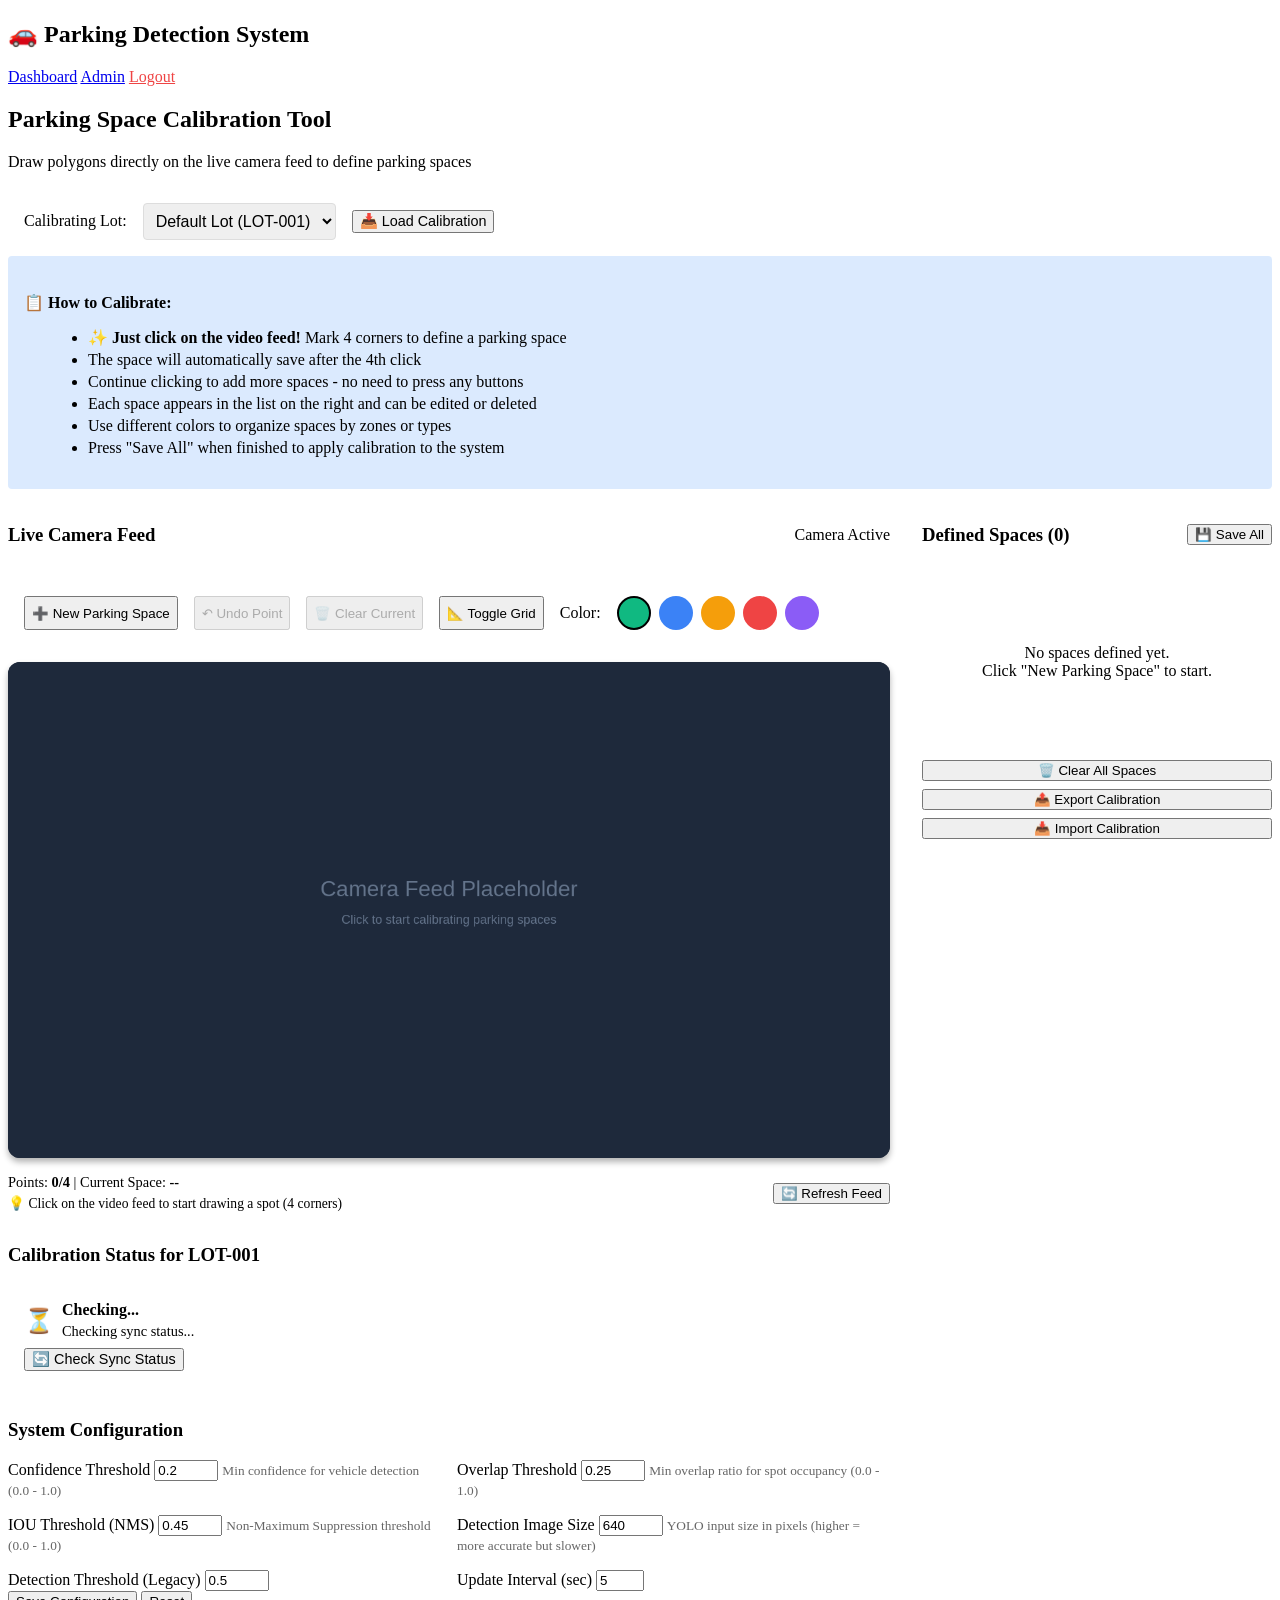
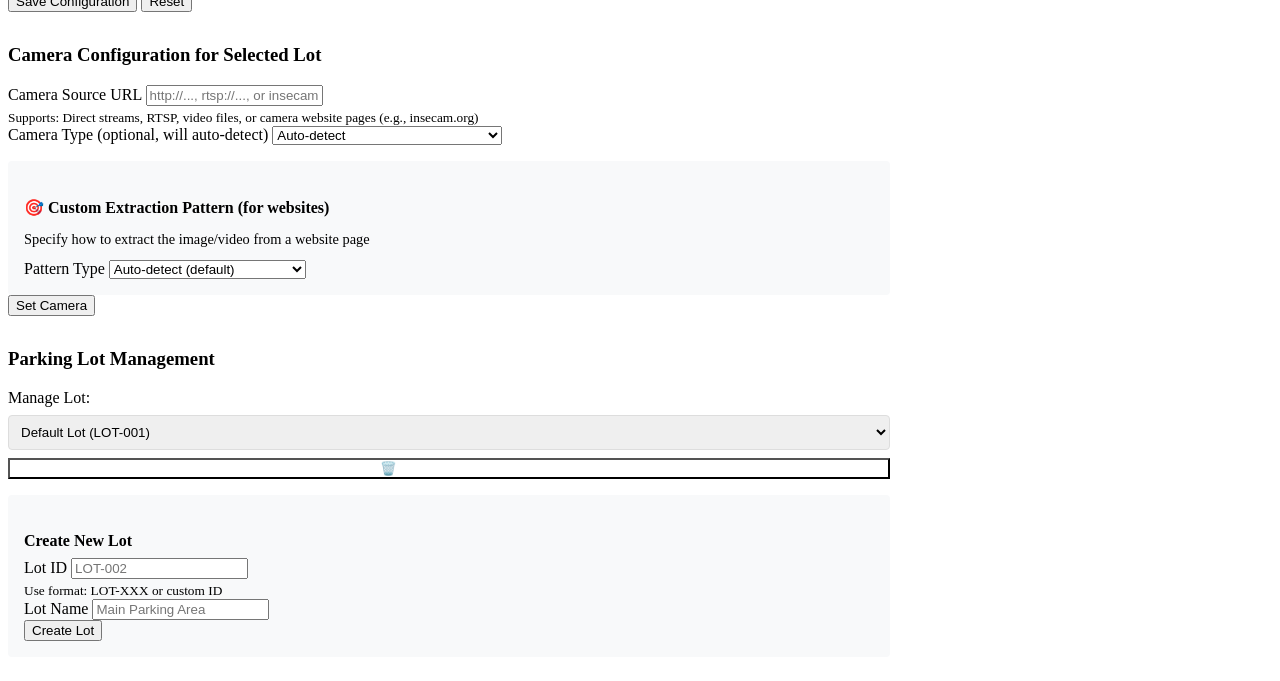
==== commit 1dddae7a: "Fixes" ====
--- a/flaskweb/templates/admin.html
+++ b/flaskweb/templates/admin.html
@@ -11,7 +11,8 @@
     <style>
         .calibration-workspace {
             position: relative;
-            display: inline-block;
+            display: block;
+            width: 100%;
             background: #1e293b;
             border-radius: 12px;
             overflow: hidden;
@@ -20,8 +21,9 @@
         
         #videoFeed {
             display: block;
-            max-width: 100%;
+            width: 100%;
             height: auto;
+            min-width: 800px;
         }
         
         #calibrationCanvas {
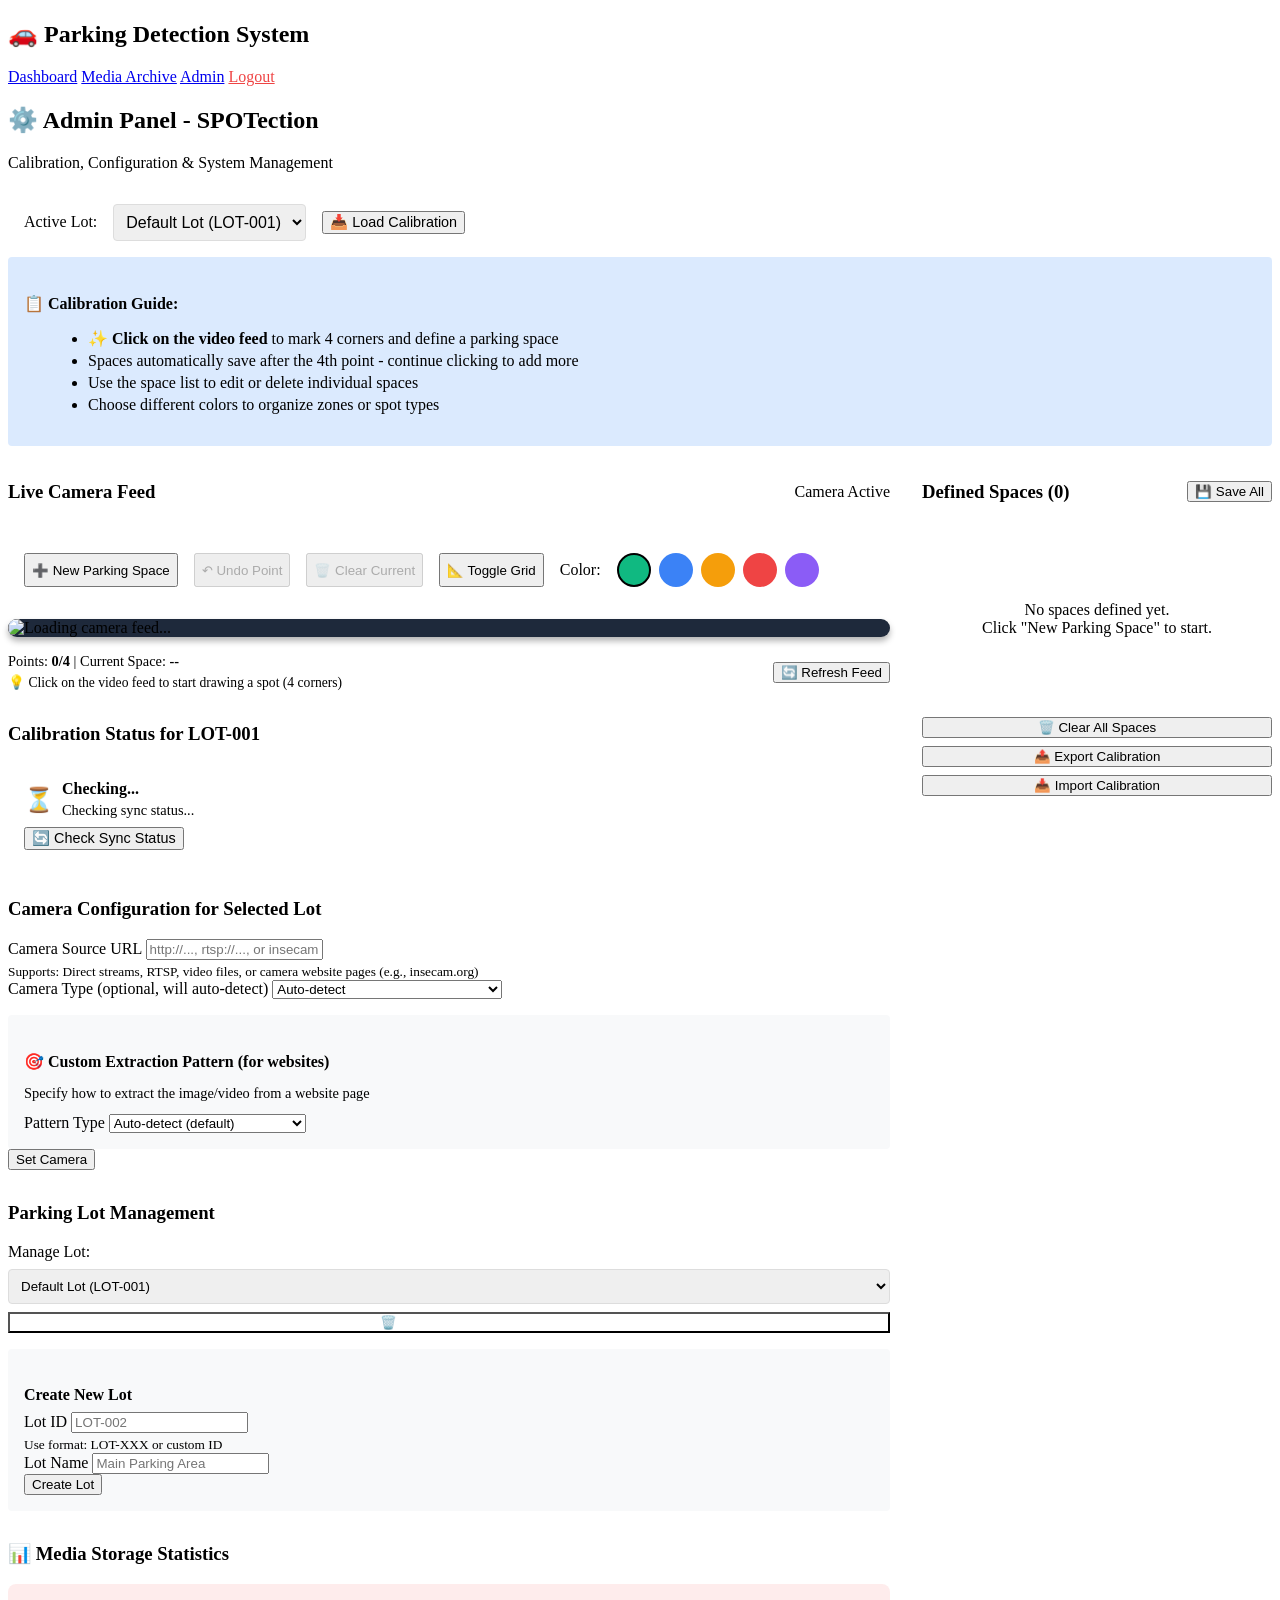
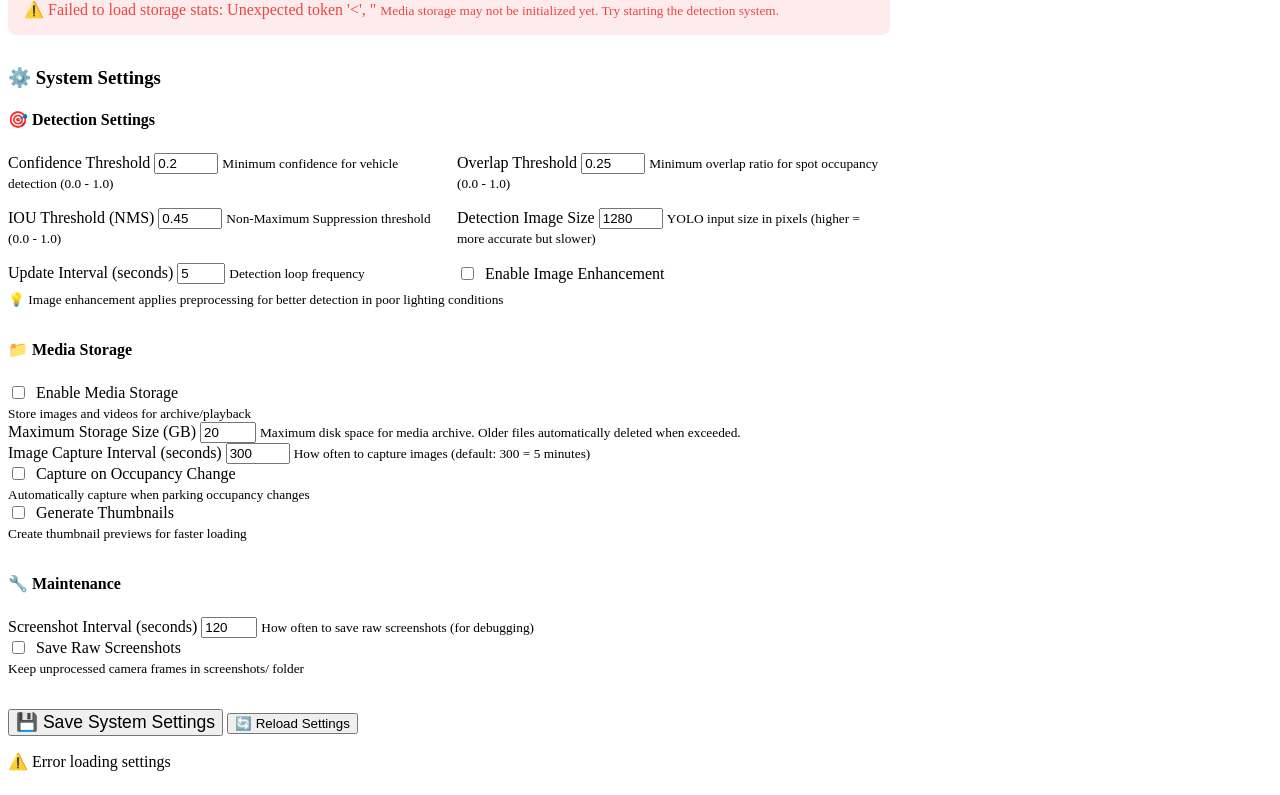
==== commit 547ca206: "Massive Update + New Additions Made setup.py more comprehensive and modular for better scalability. " ====
--- a/flaskweb/templates/admin.html
+++ b/flaskweb/templates/admin.html
@@ -6,7 +6,7 @@
     <meta http-equiv="Cache-Control" content="no-cache, no-store, must-revalidate">
     <meta http-equiv="Pragma" content="no-cache">
     <meta http-equiv="Expires" content="0">
-    <title>Calibration Tool - Parking Detection System</title>
+    <title>Admin Panel - SPOTection</title>
     <link rel="stylesheet" href="/static/css/style.css?v=2">
     <style>
         .calibration-workspace {
@@ -140,6 +140,7 @@
             <h1>🚗 Parking Detection System</h1>
             <div class="nav-links">
                 <a href="/">Dashboard</a>
+                <a href="/media-archive">Media Archive</a>
                 <a href="/admin" class="active">Admin</a>
                 <a href="/logout" style="color: #ef4444;">Logout</a>
             </div>
@@ -148,10 +149,10 @@
 
     <div class="container">
         <div class="header">
-            <h2>Parking Space Calibration Tool</h2>
-            <p>Draw polygons directly on the live camera feed to define parking spaces</p>
+            <h2>⚙️ Admin Panel - SPOTection</h2>
+            <p>Calibration, Configuration & System Management</p>
             <div style="display: flex; align-items: center; gap: 1rem; margin-top: 1rem; padding: 1rem; background: var(--background); border-radius: 8px;">
-                <label for="lotSelector" style="font-weight: 500;">Calibrating Lot:</label>
+                <label for="lotSelector" style="font-weight: 500;">Active Lot:</label>
                 <select id="lotSelector" style="padding: 0.5rem; border-radius: 4px; border: 1px solid #ddd; font-size: 1rem;">
                     <option value="">Loading lots...</option>
                 </select>
@@ -160,14 +161,12 @@
         </div>
 
         <div class="instructions">
-            <h4>📋 How to Calibrate:</h4>
+            <h4>📋 Calibration Guide:</h4>
             <ul>
-                <li><strong style="color: var(--primary-color);">✨ Just click on the video feed!</strong> Mark 4 corners to define a parking space</li>
-                <li>The space will automatically save after the 4th click</li>
-                <li>Continue clicking to add more spaces - no need to press any buttons</li>
-                <li>Each space appears in the list on the right and can be edited or deleted</li>
-                <li>Use different colors to organize spaces by zones or types</li>
-                <li>Press "Save All" when finished to apply calibration to the system</li>
+                <li><strong style="color: var(--primary-color);">✨ Click on the video feed</strong> to mark 4 corners and define a parking space</li>
+                <li>Spaces automatically save after the 4th point - continue clicking to add more</li>
+                <li>Use the space list to edit or delete individual spaces</li>
+                <li>Choose different colors to organize zones or spot types</li>
             </ul>
         </div>
 
@@ -245,61 +244,6 @@
                             🔄 Check Sync Status
                         </button>
                     </div>
-                </div>
-
-                <!-- Configuration Section -->
-                <div class="content-section" style="margin-top: 2rem;">
-                    <h3>System Configuration</h3>
-                    
-                    <form id="configForm">
-                        <div style="display: grid; grid-template-columns: 1fr 1fr; gap: 1rem;">
-                            <div class="form-group">
-                                <label for="confidenceThreshold">Confidence Threshold</label>
-                                <input type="number" id="confidenceThreshold" name="confidenceThreshold" 
-                                       min="0" max="1" step="0.05" value="0.2" required>
-                                <small style="color: #666;">Min confidence for vehicle detection (0.0 - 1.0)</small>
-                            </div>
-
-                            <div class="form-group">
-                                <label for="overlapThreshold">Overlap Threshold</label>
-                                <input type="number" id="overlapThreshold" name="overlapThreshold" 
-                                       min="0" max="1" step="0.05" value="0.25" required>
-                                <small style="color: #666;">Min overlap ratio for spot occupancy (0.0 - 1.0)</small>
-                            </div>
-
-                            <div class="form-group">
-                                <label for="iouThreshold">IOU Threshold (NMS)</label>
-                                <input type="number" id="iouThreshold" name="iouThreshold" 
-                                       min="0" max="1" step="0.05" value="0.45" required>
-                                <small style="color: #666;">Non-Maximum Suppression threshold (0.0 - 1.0)</small>
-                            </div>
-
-                            <div class="form-group">
-                                <label for="detectionImageSize">Detection Image Size</label>
-                                <input type="number" id="detectionImageSize" name="detectionImageSize" 
-                                       min="320" max="1280" step="64" value="640" required>
-                                <small style="color: #666;">YOLO input size in pixels (higher = more accurate but slower)</small>
-                            </div>
-
-                            <div class="form-group">
-                                <label for="detectionThreshold">Detection Threshold (Legacy)</label>
-                                <input type="number" id="detectionThreshold" name="detectionThreshold" 
-                                       min="0" max="1" step="0.05" value="0.5" required>
-                            </div>
-
-                            <div class="form-group">
-                                <label for="updateInterval">Update Interval (sec)</label>
-                                <input type="number" id="updateInterval" name="updateInterval" 
-                                       min="1" max="60" value="5" required>
-                            </div>
-                        </div>
-
-                        <div class="button-group">
-                            <button type="submit" class="btn btn-primary">Save Configuration</button>
-                            <button type="button" onclick="loadConfig()" class="btn btn-secondary">Reset</button>
-                        </div>
-                    </form>
-                    <div id="configMessage" style="margin-top: 1rem;"></div>
                 </div>
 
                 <!-- Camera Configuration Section -->
@@ -388,6 +332,156 @@
                         </div>
                     </form>
                     <div id="lotManagementMessage" style="margin-top: 1rem;"></div>
+                </div>
+
+                <!-- Media Storage Statistics Section -->
+                <div class="content-section" style="margin-top: 2rem;">
+                    <h3>📊 Media Storage Statistics</h3>
+                    <div class="stats-grid" id="mediaStatsGrid">
+                        <div class="stat-card">
+                            <div class="stat-value">-</div>
+                            <div class="stat-label">Loading...</div>
+                        </div>
+                    </div>
+                </div>
+
+                <!-- System Settings Section -->
+                <div class="content-section" style="margin-top: 2rem;">
+                    <h3>⚙️ System Settings</h3>
+                    <form id="systemSettingsForm">
+                        <!-- Detection Settings -->
+                        <div style="margin-bottom: 2rem;">
+                            <h4 style="color: var(--primary-color); margin-bottom: 1rem; border-bottom: 2px solid var(--primary-color); padding-bottom: 0.5rem;">
+                                🎯 Detection Settings
+                            </h4>
+
+                            <div style="display: grid; grid-template-columns: 1fr 1fr; gap: 1rem;">
+                                <div class="form-group">
+                                    <label for="confidenceThresholdSystem">Confidence Threshold</label>
+                                    <input type="number" id="confidenceThresholdSystem" min="0" max="1" step="0.05" value="0.2">
+                                    <small style="color: var(--text-secondary);">Minimum confidence for vehicle detection (0.0 - 1.0)</small>
+                                </div>
+
+                                <div class="form-group">
+                                    <label for="overlapThresholdSystem">Overlap Threshold</label>
+                                    <input type="number" id="overlapThresholdSystem" min="0" max="1" step="0.05" value="0.25">
+                                    <small style="color: var(--text-secondary);">Minimum overlap ratio for spot occupancy (0.0 - 1.0)</small>
+                                </div>
+
+                                <div class="form-group">
+                                    <label for="iouThresholdSystem">IOU Threshold (NMS)</label>
+                                    <input type="number" id="iouThresholdSystem" min="0" max="1" step="0.05" value="0.45">
+                                    <small style="color: var(--text-secondary);">Non-Maximum Suppression threshold (0.0 - 1.0)</small>
+                                </div>
+
+                                <div class="form-group">
+                                    <label for="detectionImageSizeSystem">Detection Image Size</label>
+                                    <input type="number" id="detectionImageSizeSystem" min="320" max="1280" step="64" value="1280">
+                                    <small style="color: var(--text-secondary);">YOLO input size in pixels (higher = more accurate but slower)</small>
+                                </div>
+
+                                <div class="form-group">
+                                    <label for="updateIntervalSystem">Update Interval (seconds)</label>
+                                    <input type="number" id="updateIntervalSystem" min="1" max="60" value="5">
+                                    <small style="color: var(--text-secondary);">Detection loop frequency</small>
+                                </div>
+
+                                <div class="form-group" style="display: flex; align-items: center;">
+                                    <label style="display: flex; align-items: center; gap: 0.5rem; cursor: pointer; margin: 0;">
+                                        <input type="checkbox" id="imageEnhancement" style="width: auto;">
+                                        <span>Enable Image Enhancement</span>
+                                    </label>
+                                </div>
+                            </div>
+                            <small style="color: var(--text-secondary); display: block; margin-top: 0.5rem;">
+                                💡 Image enhancement applies preprocessing for better detection in poor lighting conditions
+                            </small>
+                        </div>
+
+                        <!-- Media Storage Settings -->
+                        <div style="margin-bottom: 2rem;">
+                            <h4 style="color: var(--primary-color); margin-bottom: 1rem; border-bottom: 2px solid var(--primary-color); padding-bottom: 0.5rem;">
+                                📁 Media Storage
+                            </h4>
+                            
+                            <div class="form-group">
+                                <label style="display: flex; align-items: center; gap: 0.5rem; cursor: pointer;">
+                                    <input type="checkbox" id="mediaStorageEnabled" style="width: auto;">
+                                    <span>Enable Media Storage</span>
+                                </label>
+                                <small style="color: var(--text-secondary); display: block; margin-top: 0.25rem;">
+                                    Store images and videos for archive/playback
+                                </small>
+                            </div>
+
+                            <div class="form-group">
+                                <label for="maxSizeGB">Maximum Storage Size (GB)</label>
+                                <input type="number" id="maxSizeGB" min="1" max="500" step="1" value="20">
+                                <small style="color: var(--text-secondary);">
+                                    Maximum disk space for media archive. Older files automatically deleted when exceeded.
+                                </small>
+                            </div>
+
+                            <div class="form-group">
+                                <label for="captureInterval">Image Capture Interval (seconds)</label>
+                                <input type="number" id="captureInterval" min="10" max="3600" step="10" value="300">
+                                <small style="color: var(--text-secondary);">
+                                    How often to capture images (default: 300 = 5 minutes)
+                                </small>
+                            </div>
+
+                            <div class="form-group">
+                                <label style="display: flex; align-items: center; gap: 0.5rem; cursor: pointer;">
+                                    <input type="checkbox" id="captureOnChange" style="width: auto;">
+                                    <span>Capture on Occupancy Change</span>
+                                </label>
+                                <small style="color: var(--text-secondary); display: block; margin-top: 0.25rem;">
+                                    Automatically capture when parking occupancy changes
+                                </small>
+                            </div>
+
+                            <div class="form-group">
+                                <label style="display: flex; align-items: center; gap: 0.5rem; cursor: pointer;">
+                                    <input type="checkbox" id="keepThumbnails" style="width: auto;">
+                                    <span>Generate Thumbnails</span>
+                                </label>
+                                <small style="color: var(--text-secondary); display: block; margin-top: 0.25rem;">
+                                    Create thumbnail previews for faster loading
+                                </small>
+                            </div>
+                        </div>
+
+                        <!-- Maintenance Settings -->
+                        <div style="margin-bottom: 2rem;">
+                            <h4 style="color: var(--primary-color); margin-bottom: 1rem; border-bottom: 2px solid var(--primary-color); padding-bottom: 0.5rem;">
+                                🔧 Maintenance
+                            </h4>
+
+                            <div class="form-group">
+                                <label for="screenshotInterval">Screenshot Interval (seconds)</label>
+                                <input type="number" id="screenshotInterval" min="10" max="600" step="10" value="120">
+                                <small style="color: var(--text-secondary);">
+                                    How often to save raw screenshots (for debugging)
+                                </small>
+                            </div>
+
+                            <div class="form-group">
+                                <label style="display: flex; align-items: center; gap: 0.5rem; cursor: pointer;">
+                                    <input type="checkbox" id="saveRawScreenshots" style="width: auto;">
+                                    <span>Save Raw Screenshots</span>
+                                </label>
+                                <small style="color: var(--text-secondary); display: block; margin-top: 0.25rem;">
+                                    Keep unprocessed camera frames in screenshots/ folder
+                                </small>
+                            </div>
+                        </div>
+
+                        <div class="button-group">
+                            <button type="submit" class="btn btn-primary" style="font-size: 1.1rem;">💾 Save System Settings</button>
+                            <button type="button" onclick="loadSystemSettings()" class="btn btn-secondary">🔄 Reload Settings</button>
+                        </div>
+                    </form>
+                    <div id="systemSettingsMessage" style="margin-top: 1rem;"></div>
                 </div>
             </div>
 
@@ -950,6 +1044,12 @@
                     status: 'available'  // Default status, will be updated by detection
                 }));
                 
+                console.log('Saving calibration data:', {
+                    lot: currentLotId,
+                    spaces: savedSpaces.length,
+                    data: calibrationData
+                });
+                
                 const response = await fetch(`/api/lot/${currentLotId}/calibration`, {
                     method: 'POST',
                     headers: {'Content-Type': 'application/json'},
@@ -960,7 +1060,20 @@
                     })
                 });
                 
-                const result = await response.json();
+                console.log('Response status:', response.status);
+                console.log('Response headers:', response.headers);
+                
+                let result;
+                try {
+                    result = await response.json();
+                } catch (parseError) {
+                    const responseText = await response.text();
+                    console.error('Failed to parse JSON response:', responseText);
+                    alert(`❌ Server returned invalid JSON (status ${response.status}):\\n\\n${responseText.substring(0, 500)}`);
+                    return;
+                }
+                
+                console.log('Save result:', result);
                 
                 if (result.success) {
                     // Check calibration sync status for this lot
@@ -981,16 +1094,17 @@
                     message += `\\n\\nGo to the Live View page to see your calibrated spaces.`;
                     
                     alert(message);
-                    console.log('Save result:', result);
                     console.log('Sync status:', statusData);
                     
                     // Update calibration status display
                     await checkCalibrationStatus();
                 } else {
-                    alert('❌ Error saving calibration data.');
+                    const errorMsg = result.error || result.message || 'Unknown error';
+                    alert(`❌ Error saving calibration data:\\n\\n${errorMsg}`);
+                    console.error('Save failed:', result);
                 }
             } catch (error) {
-                alert('❌ Error: ' + error.message);
+                alert(`❌ Error: ${error.message}`);
                 console.error('Save error:', error);
             }
         }
@@ -1116,55 +1230,6 @@
             input.click();
         }
 
-        // Configuration management
-        async function loadConfig() {
-            try {
-                const response = await fetch('/api/config');
-                const config = await response.json();
-                
-                document.getElementById('confidenceThreshold').value = config.confidence_threshold || 0.2;
-                document.getElementById('overlapThreshold').value = config.overlap_threshold || 0.25;
-                document.getElementById('iouThreshold').value = config.iou_threshold || 0.45;
-                document.getElementById('detectionImageSize').value = config.detection_image_size || 640;
-                document.getElementById('detectionThreshold').value = config.detection_threshold || 0.5;
-                document.getElementById('updateInterval').value = config.update_interval || 5;
-            } catch (error) {
-                console.error('Error loading config:', error);
-            }
-        }
-
-        document.getElementById('configForm').addEventListener('submit', async function(e) {
-            e.preventDefault();
-            
-            const config = {
-                confidence_threshold: parseFloat(document.getElementById('confidenceThreshold').value),
-                overlap_threshold: parseFloat(document.getElementById('overlapThreshold').value),
-                iou_threshold: parseFloat(document.getElementById('iouThreshold').value),
-                detection_image_size: parseInt(document.getElementById('detectionImageSize').value),
-                detection_threshold: parseFloat(document.getElementById('detectionThreshold').value),
-                update_interval: parseInt(document.getElementById('updateInterval').value)
-            };
-
-            try {
-                const response = await fetch('/api/config', {
-                    method: 'POST',
-                    headers: {'Content-Type': 'application/json'},
-                    body: JSON.stringify(config)
-                });
-                
-                const result = await response.json();
-                document.getElementById('configMessage').innerHTML = 
-                    '<p style="color: var(--success-color);">✓ Configuration saved successfully!</p>';
-                
-                setTimeout(() => {
-                    document.getElementById('configMessage').innerHTML = '';
-                }, 3000);
-            } catch (error) {
-                document.getElementById('configMessage').innerHTML = 
-                    '<p style="color: var(--danger-color);">✗ Error saving configuration</p>';
-            }
-        });
-
         // Camera Configuration
         async function loadCameraConfig() {
             const lotId = document.getElementById('lotSelector').value;
@@ -1299,11 +1364,248 @@
         
         // Check calibration status on page load
         checkCalibrationStatus();
+        
+        // Load system settings and media stats on page load
+        loadMediaStats();
+        loadSystemSettings();
 
         // Cleanup on page unload
         window.addEventListener('beforeunload', () => {
             clearInterval(feedUpdateInterval);
         });
+
+        // ============================================
+        // MEDIA STORAGE STATISTICS
+        // =========================
+        async function loadMediaStats() {
+            try {
+                const response = await fetch('/api/media/storage/stats');
+                const data = await response.json();
+                
+                if (data.error) {
+                    displayMediaStatsError(data.error);
+                    return;
+                }
+                
+                displayMediaStats(data);
+            } catch (error) {
+                displayMediaStatsError('Failed to load storage stats: ' + error.message);
+            }
+        }
+
+        function displayMediaStats(stats) {
+            const grid = document.getElementById('mediaStatsGrid');
+            
+            const percentFull = stats.percent_full || 0;
+            const barColor = percentFull > 90 ? '#ef4444' : percentFull > 75 ? '#f59e0b' : '#10b981';
+            
+            grid.innerHTML = `
+                <div class="stat-card">
+                    <div class="stat-value">${stats.total_size_gb ? stats.total_size_gb.toFixed(2) : '0.00'} GB</div>
+                    <div class="stat-label">Used Storage</div>
+                </div>
+                <div class="stat-card">
+                    <div class="stat-value">${stats.max_size_gb ? stats.max_size_gb.toFixed(0) : '20'} GB</div>
+                    <div class="stat-label">Max Storage</div>
+                </div>
+                <div class="stat-card">
+                    <div class="stat-value" style="color: ${barColor}">${percentFull.toFixed(1)}%</div>
+                    <div class="stat-label">Capacity</div>
+                </div>
+                <div class="stat-card">
+                    <div class="stat-value">${stats.image_count || 0}</div>
+                    <div class="stat-label">Images</div>
+                </div>
+                <div class="stat-card">
+                    <div class="stat-value">${stats.video_count || 0}</div>
+                    <div class="stat-label">Videos</div>
+                </div>
+                <div class="stat-card">
+                    <div class="stat-value">${stats.oldest_media_days ? stats.oldest_media_days.toFixed(0) : '0'} days</div>
+                    <div class="stat-label">Oldest Media</div>
+                </div>
+            `;
+        }
+
+        function displayMediaStatsError(message) {
+            const grid = document.getElementById('mediaStatsGrid');
+            grid.innerHTML = `
+                <div class="error-message" style="grid-column: 1 / -1; padding: 1rem; background: rgba(239, 68, 68, 0.1); border-radius: 8px; color: #ef4444;">
+                    ⚠️ ${message}<br>
+                    <small>Media storage may not be initialized yet. Try starting the detection system.</small>
+                </div>
+            `;
+        }
+
+        // MEDIA STORAGE STATISTICS
+        // ============================================
+        async function loadMediaStats() {
+            try {
+                const response = await fetch('/api/media/storage/stats');
+                const data = await response.json();
+                
+                if (data.error) {
+                    displayMediaStatsError(data.error);
+                    return;
+                }
+                
+                displayMediaStats(data);
+            } catch (error) {
+                displayMediaStatsError('Failed to load storage stats: ' + error.message);
+            }
+        }
+
+        function displayMediaStats(stats) {
+            const grid = document.getElementById('mediaStatsGrid');
+            
+            const percentFull = stats.percent_full || 0;
+            const barColor = percentFull > 90 ? '#ef4444' : percentFull > 75 ? '#f59e0b' : '#10b981';
+            
+            grid.innerHTML = `
+                <div class="stat-card">
+                    <div class="stat-value">${stats.total_size_gb ? stats.total_size_gb.toFixed(2) : '0.00'} GB</div>
+                    <div class="stat-label">Used Storage</div>
+                </div>
+                <div class="stat-card">
+                    <div class="stat-value">${stats.max_size_gb ? stats.max_size_gb.toFixed(0) : '20'} GB</div>
+                    <div class="stat-label">Max Storage</div>
+                </div>
+                <div class="stat-card">
+                    <div class="stat-value" style="color: ${barColor}">${percentFull.toFixed(1)}%</div>
+                    <div class="stat-label">Capacity</div>
+                </div>
+                <div class="stat-card">
+                    <div class="stat-value">${stats.image_count || 0}</div>
+                    <div class="stat-label">Images</div>
+                </div>
+                <div class="stat-card">
+                    <div class="stat-value">${stats.video_count || 0}</div>
+                    <div class="stat-label">Videos</div>
+                </div>
+                <div class="stat-card">
+                    <div class="stat-value">${stats.oldest_media_days ? stats.oldest_media_days.toFixed(0) : '0'} days</div>
+                    <div class="stat-label">Oldest Media</div>
+                </div>
+            `;
+        }
+
+        function displayMediaStatsError(message) {
+            const grid = document.getElementById('mediaStatsGrid');
+            grid.innerHTML = `
+                <div class="error-message" style="grid-column: 1 / -1; padding: 1rem; background: rgba(239, 68, 68, 0.1); border-radius: 8px; color: #ef4444;">
+                    ⚠️ ${message}<br>
+                    <small>Media storage may not be initialized yet. Try starting the detection system.</small>
+                </div>
+            `;
+        }
+
+        // SYSTEM SETTINGS FUNCTIONS
+        // ============================================
+        
+        async function loadSystemSettings() {
+            try {
+                const response = await fetch('/api/system/settings');
+                const settings = await response.json();
+                
+                // Detection Settings - load from main config
+                const configResponse = await fetch('/api/config');
+                const config = await configResponse.json();
+                
+                if (config) {
+                    document.getElementById('confidenceThresholdSystem').value = config.confidence_threshold || 0.2;
+                    document.getElementById('overlapThresholdSystem').value = config.overlap_threshold || 0.25;
+                    document.getElementById('iouThresholdSystem').value = config.iou_threshold || 0.45;
+                    document.getElementById('detectionImageSizeSystem').value = config.detection_image_size || 1280;
+                    document.getElementById('updateIntervalSystem').value = config.update_interval || 5;
+                    document.getElementById('imageEnhancement').checked = config.image_enhancement !== false;
+                }
+                
+                // Media Storage
+                if (settings.media_storage) {
+                    document.getElementById('mediaStorageEnabled').checked = settings.media_storage.enabled !== false;
+                    document.getElementById('maxSizeGB').value = settings.media_storage.max_size_gb || 20;
+                    document.getElementById('captureInterval').value = settings.media_storage.capture_interval || 300;
+                    document.getElementById('captureOnChange').checked = settings.media_storage.capture_on_change !== false;
+                    document.getElementById('keepThumbnails').checked = settings.media_storage.keep_thumbnails !== false;
+                }
+                
+                // System Settings
+                if (settings.system) {
+                    document.getElementById('screenshotInterval').value = settings.system.screenshot_interval || 120;
+                    document.getElementById('saveRawScreenshots').checked = settings.system.save_raw_screenshots !== false;
+                }
+                
+                console.log('✓ System settings loaded');
+            } catch (error) {
+                console.error('Error loading system settings:', error);
+                document.getElementById('systemSettingsMessage').innerHTML = 
+                    '<p style="color: var(--danger-color);">⚠️ Error loading settings</p>';
+            }
+        }
+        
+        document.getElementById('systemSettingsForm').addEventListener('submit', async function(e) {
+            e.preventDefault();
+            
+            const messageDiv = document.getElementById('systemSettingsMessage');
+            messageDiv.innerHTML = '<p style="color: var(--primary-color);">💾 Saving settings...</p>';
+            
+            // Prepare detection config
+            const detectionConfig = {
+                confidence_threshold: parseFloat(document.getElementById('confidenceThresholdSystem').value),
+                overlap_threshold: parseFloat(document.getElementById('overlapThresholdSystem').value),
+                iou_threshold: parseFloat(document.getElementById('iouThresholdSystem').value),
+                detection_image_size: parseInt(document.getElementById('detectionImageSizeSystem').value),
+                update_interval: parseInt(document.getElementById('updateIntervalSystem').value),
+                image_enhancement: document.getElementById('imageEnhancement').checked
+            };
+            
+            // Prepare system settings
+            const settings = {
+                media_storage: {
+                    enabled: document.getElementById('mediaStorageEnabled').checked,
+                    max_size_gb: parseFloat(document.getElementById('maxSizeGB').value),
+                    capture_interval: parseInt(document.getElementById('captureInterval').value),
+                    capture_on_change: document.getElementById('captureOnChange').checked,
+                    keep_thumbnails: document.getElementById('keepThumbnails').checked
+                },
+                system: {
+                    screenshot_interval: parseInt(document.getElementById('screenshotInterval').value),
+                    save_raw_screenshots: document.getElementById('saveRawScreenshots').checked
+                }
+            };
+            
+            try {
+                // Save detection config
+                const configResponse = await fetch('/api/config', {
+                    method: 'POST',
+                    headers: {'Content-Type': 'application/json'},
+                    body: JSON.stringify(detectionConfig)
+                });
+                
+                // Save system settings
+                const settingsResponse = await fetch('/api/system/settings', {
+                    method: 'POST',
+                    headers: {'Content-Type': 'application/json'},
+                    body: JSON.stringify(settings)
+                });
+                
+                const configResult = await configResponse.json();
+                const settingsResult = await settingsResponse.json();
+                
+                if (configResult.success && settingsResult.success) {
+                    messageDiv.innerHTML = '<p style="color: var(--success-color);">✅ All settings saved successfully!</p>';
+                    
+                    setTimeout(() => {
+                        messageDiv.innerHTML = '';
+                    }, 5000);
+                } else {
+                    messageDiv.innerHTML = `<p style="color: var(--danger-color);">❌ Error: ${configResult.error || settingsResult.error}</p>`;
+                }
+            } catch (error) {
+                console.error('Error saving settings:', error);
+                messageDiv.innerHTML = '<p style="color: var(--danger-color);">❌ Failed to save settings</p>';
+            }
+        });
     </script>
 </body>
 </html>
